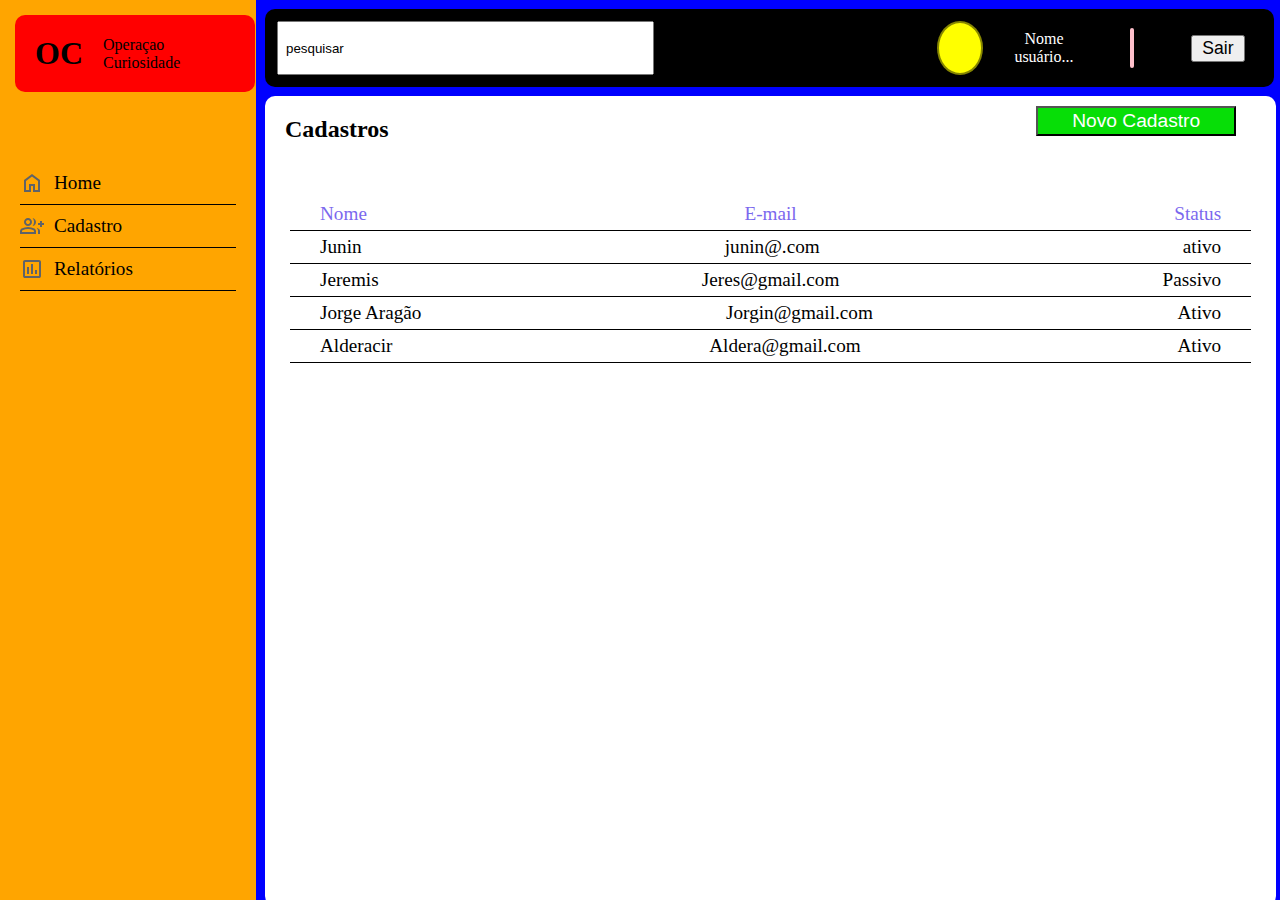
==== .vscode/cadastropage/cadastro.html @ 3f4c29ee "alterações" ====
<!DOCTYPE html>
<html lang="pt-br">
<head>
    <meta charset="UTF-8">
    <meta name="viewport" content="width=device-width, initial-scale=1.0">
    <title>Operação Curiosidade</title>
    <link rel="stylesheet" href="style.c.css">
    <link href="https://fonts.googleapis.com/icon?family=Material+Icons"
      rel="stylesheet">

</head>
<body>
    <nav>
        <div class="logo">
                <h1>OC</h1>
            <p>Operaçao Curiosidade</p>

        </div>

        <div class="menu">
            <ul>
                
                 <li><svg xmlns="http://www.w3.org/2000/svg" height="24px" viewBox="0 -960 960 960" width="24px" fill="#5f6368"><path d="M240-200h120v-240h240v240h120v-360L480-740 240-560v360Zm-80 80v-480l320-240 320 240v480H520v-240h-80v240H160Zm320-350Z"/></svg><a href="#">Home</a></li>

                <li><svg xmlns="http://www.w3.org/2000/svg" height="24px" viewBox="0 -960 960 960" width="24px" fill="#5f6368"><path d="M500-482q29-32 44.5-73t15.5-85q0-44-15.5-85T500-798q60 8 100 53t40 105q0 60-40 105t-100 53Zm220 322v-120q0-36-16-68.5T662-406q51 18 94.5 46.5T800-280v120h-80Zm80-280v-80h-80v-80h80v-80h80v80h80v80h-80v80h-80Zm-480-40q-66 0-113-47t-47-113q0-66 47-113t113-47q66 0 113 47t47 113q0 66-47 113t-113 47ZM0-160v-112q0-34 17.5-62.5T64-378q62-31 126-46.5T320-440q66 0 130 15.5T576-378q29 15 46.5 43.5T640-272v112H0Zm320-400q33 0 56.5-23.5T400-640q0-33-23.5-56.5T320-720q-33 0-56.5 23.5T240-640q0 33 23.5 56.5T320-560ZM80-240h480v-32q0-11-5.5-20T540-306q-54-27-109-40.5T320-360q-56 0-111 13.5T100-306q-9 5-14.5 14T80-272v32Zm240-400Zm0 400Z"/></svg><a href="#">Cadastro</a></li>

                <li><svg xmlns="http://www.w3.org/2000/svg" height="24px" viewBox="0 -960 960 960" width="24px" fill="#5f6368"><path d="M280-280h80v-280h-80v280Zm160 0h80v-400h-80v400Zm160 0h80v-160h-80v160ZM200-120q-33 0-56.5-23.5T120-200v-560q0-33 23.5-56.5T200-840h560q33 0 56.5 23.5T840-760v560q0 33-23.5 56.5T760-120H200Zm0-80h560v-560H200v560Zm0-560v560-560Z"/></svg><a href="#">Relatórios</a></li>


            </ul>
        </div>


    </nav>

    <main>
         <section class="cabecalho">
             
            <input type="search" value="pesquisar">
            <div id="usuario_logo">
            </div>
            <div id="nomeusu">
                <p>Nome usuário...</p>
            </div>
            <div id="barra"></div>
            <div id="sair"><input type="reset" value="Sair"></div>
        </section>   

        <section class="info_cadastros">
            
            <div id="rel_cada">
                <h2>Cadastros  <input type="submit" value="Novo Cadastro" class="novo_cadastro"></h2>
              <ul>
                <li id="titulo"><p>Nome</p> <p>E-mail </p> <p>Status</p> </li>
                <li><p>Junin</p> <p>junin@.com </p> <p>ativo</p> </li>
                <li><p>Jeremis</p> <p>Jeres@gmail.com </p> <p>Passivo</p> </li>
                <li><p>Jorge Aragão</p><p>Jorgin@gmail.com</p><p>Ativo</p> </li>
                <li><p>Alderacir</p> <p>Aldera@gmail.com </p> <p>Ativo</p> </li>

              </ul>
                

    

            
              
            </div>

        </section>
        
         
        
    </main>


    
</body>
---- .vscode/cadastropage/style.c.css ----
@charset "UTF-8";

*{
    padding: 0px;
    margin: 0px;
}
body{
    width: 100vw;
    height: 100vh;
    display: flex;
    flex-direction: row;
    align-items: center;
    justify-content: center;
}
    

nav{
    height: 100%;
    width: 20%;
    background-color: orange;
}
 div.logo{
    margin: 15px;
    padding: 20px;
    width: 200px;
    background-color: red;
    display: flex;
    flex-direction:row ;
    align-items: center;
    border-radius: 10px;
    
 }
 div.logo > p{
    padding-left: 10px;
    margin-left: 10px;
   
 }
 div.menu {
    margin-top: 50px;
    padding: 20px;
    display: flex;
    flex-direction: column;
    justify-content: space-around;
   
 }
 div.menu > ul {
    display: flex;
    justify-content: start;
    flex-direction: column;
    align-items: start;
     list-style: none;
     
 }
 div.menu > ul > li{
    display: flex;
    justify-content: start;
    align-items: center;
    border-bottom: 1px solid black;
    width: 100%;
    margin-right: 80px;
 }
 div.menu > ul > svg{
    background-color: black;
    margin-right: 10px;
    font-size: 2em;
    width: 40px;
    padding: 5px;
    margin-right: 10px;
 }
 div.menu > ul > li > a{
    display: block;
    padding: 10px;
    text-decoration: none;
    font-size: 1.2em;
    color: black;
 }
 
main{
    height: 100%;
    width: 80%;
    background-color: blue;
}
section.cabecalho{
    background-color: black;
    text-align: center;
    padding: 12px;
    margin: 9px;
    display: flex;
    justify-content: space-between;
    border-radius: 10px;
    margin-right: 6px;

}
section.cabecalho > input{
    padding: 7px;
    width:45%;
   margin: 0px;
   
}
div#usuario_logo{
    height: 50px;
    width: 50px;
    background-color: yellow;
    border: 2px solid rgba(0, 0, 0, 0.474);
    border-radius: 50%;
    display: inline-block;
    margin-left: 283px;
}
div#nomeusu{
  color: white;
  display: flex;
  justify-content: center;
  align-items: center;
  width: 11%;
  margin-left: 15px;
}
section.cabecalho > div#nomeusu > p{
    
}
section.cabecalho > div#sair{
    width: 13%;
  
    
}
section.cabecalho > div#sair > input{
    width: 50%;
    height: 50%;
    font-size: 1.1em;
    margin-top: 14px;
    margin-left: 20px;
}
section.cabecalho > div#barra{
    background-color: pink;
    width: 5px;
    height: 40px;
    border-radius: 7px;
    margin-top: 7px;
    margin-inline: 40px;
    margin-right: 20px;
}


section.info_cadastros{
    width: 79vw;
    height: 90vh;
    background-color: white;
    margin: 9px;
    border-radius: 10px;
    position: relative;

}
.novo_cadastro{
    position: absolute;
    top: 10px;
    right: 40px;

}
section.info_cadastros > div#rel_cada > h2 > input {
    margin-left: 90%;
    margin-bottom: 30px;
    background-color: rgb(7, 222, 7);
    color: white;
    width: 200px;
    height: 30px;
    font-size: 0.8em;
}

section.info_cadastros > div#rel_cada > ul {
    padding: 25px;
    list-style: none;
    font-size: 1.2em;

}
section.info_cadastros > div#rel_cada > ul > li{
     display: flex;
     align-items: center;
     justify-content: space-between;
     padding: 5px 30px;
     border-bottom: 1px  solid black;

    }
 section.info_cadastros > div#rel_cada > h2{
 
 padding: 20px;
 text-align: left;
 margin-bottom: 10px;
}

section.info_cadastros > div#rel_cada > ul{
    margin-top: 10px;
    text-align: center;

}
section.info_cadastros > div#rel_cada > ul > li#titulo{
    color: mediumslateblue;

}
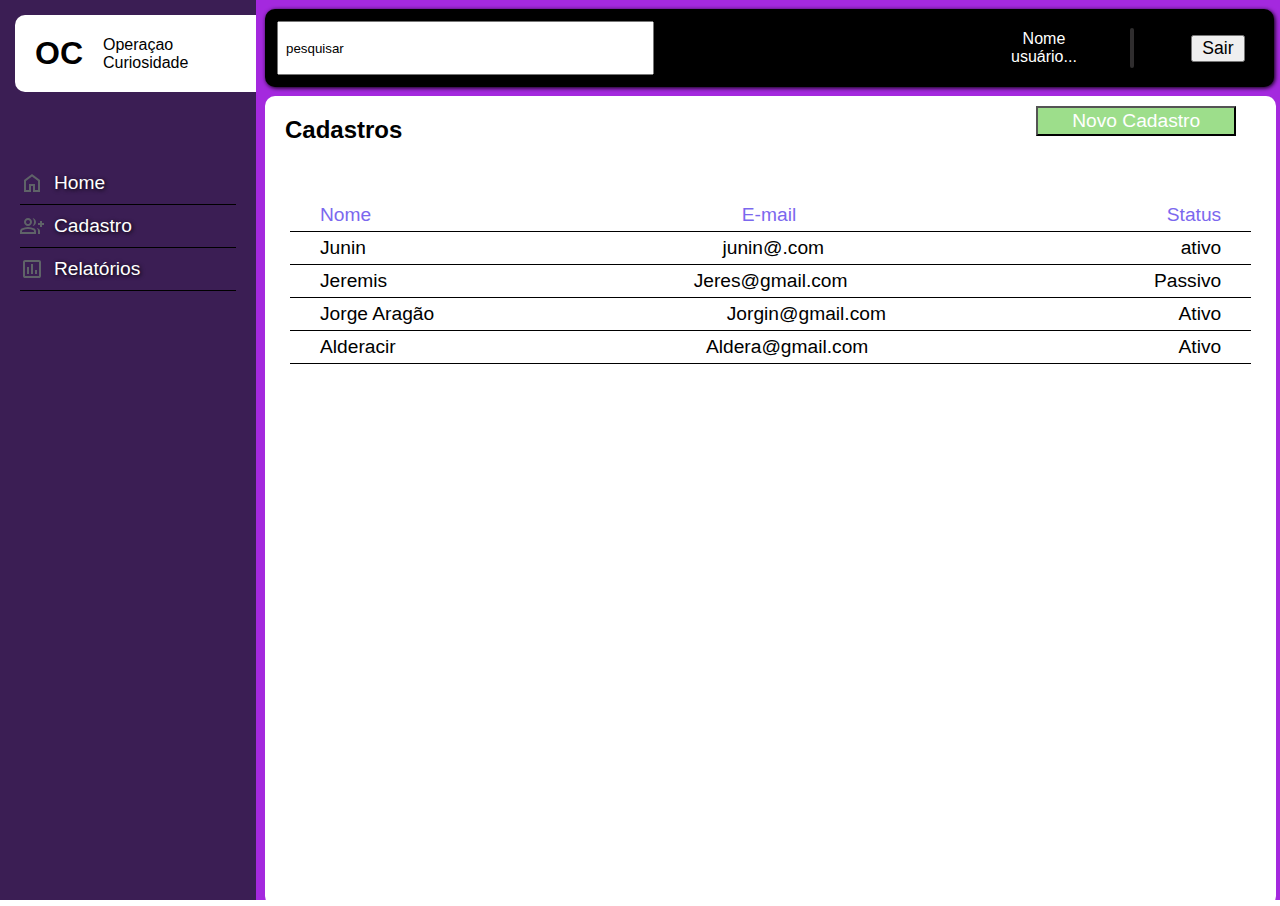
==== commit 155dcdfd: "Iniciando a parte de JavaScript" ====
--- a/.vscode/cadastropage/cadastro.html
+++ b/.vscode/cadastropage/cadastro.html
@@ -52,7 +52,7 @@
                 <h2>Cadastros  <input type="submit" value="Novo Cadastro" class="novo_cadastro"></h2>
               <ul>
                 <li id="titulo"><p>Nome</p> <p>E-mail </p> <p>Status</p> </li>
-                <li><p>Junin</p> <p>junin@.com </p> <p>ativo</p> </li>
+                <li id="l1"><p>Junin</p> <p>junin@.com </p> <p>ativo</p> </li>
                 <li><p>Jeremis</p> <p>Jeres@gmail.com </p> <p>Passivo</p> </li>
                 <li><p>Jorge Aragão</p><p>Jorgin@gmail.com</p><p>Ativo</p> </li>
                 <li><p>Alderacir</p> <p>Aldera@gmail.com </p> <p>Ativo</p> </li>
@@ -71,6 +71,7 @@
          
         
     </main>
+    <script src="../javascript/script.js"></script>
 
 
     
--- a/.vscode/cadastropage/style.c.css
+++ b/.vscode/cadastropage/style.c.css
@@ -1,5 +1,16 @@
 @charset "UTF-8";
 
+:root{
+    --roclaro: #A300F0;
+    --roescuro:#3B1E54;
+    --rocinza:#D4BEE4;
+    --ronormal:#a429de;
+    --verdeclaro: #9DDE8B;
+
+    --font-padrao: "Open Sans", sans-serif;
+    --font-destaque: "Lexend", sans-serif;
+
+}
 *{
     padding: 0px;
     margin: 0px;
@@ -17,17 +28,19 @@
 nav{
     height: 100%;
     width: 20%;
-    background-color: orange;
+    background-color: var(--roescuro);
+    font-family: var(--font-padrao);
 }
  div.logo{
     margin: 15px;
     padding: 20px;
-    width: 200px;
-    background-color: red;
+    width: 218px;
+    background-color: white;
     display: flex;
     flex-direction:row ;
     align-items: center;
     border-radius: 10px;
+    font-family: var(--font-destaque);
     
  }
  div.logo > p{
@@ -41,6 +54,7 @@
     display: flex;
     flex-direction: column;
     justify-content: space-around;
+  
    
  }
  div.menu > ul {
@@ -50,6 +64,7 @@
     align-items: start;
      list-style: none;
      
+     
  }
  div.menu > ul > li{
     display: flex;
@@ -58,9 +73,11 @@
     border-bottom: 1px solid black;
     width: 100%;
     margin-right: 80px;
+  
+   
  }
  div.menu > ul > svg{
-    background-color: black;
+    background-color:rgb(247, 0, 0);
     margin-right: 10px;
     font-size: 2em;
     width: 40px;
@@ -72,13 +89,15 @@
     padding: 10px;
     text-decoration: none;
     font-size: 1.2em;
-    color: black;
+    color: white;
+    text-shadow: 1px 1px 4px black;
  }
  
 main{
     height: 100%;
     width: 80%;
-    background-color: blue;
+    background-color: var(--ronormal);
+    font-family: var(--font-padrao);
 }
 section.cabecalho{
     background-color: black;
@@ -89,7 +108,7 @@
     justify-content: space-between;
     border-radius: 10px;
     margin-right: 6px;
-
+    box-shadow: 1px 1px 4px black;
 }
 section.cabecalho > input{
     padding: 7px;
@@ -100,7 +119,7 @@
 div#usuario_logo{
     height: 50px;
     width: 50px;
-    background-color: yellow;
+    background-color: rgb(0, 0, 0);
     border: 2px solid rgba(0, 0, 0, 0.474);
     border-radius: 50%;
     display: inline-block;
@@ -130,7 +149,7 @@
     margin-left: 20px;
 }
 section.cabecalho > div#barra{
-    background-color: pink;
+    background-color: rgb(47, 45, 46);
     width: 5px;
     height: 40px;
     border-radius: 7px;
@@ -147,18 +166,19 @@
     margin: 9px;
     border-radius: 10px;
     position: relative;
+    font-family: var(--font-padrao);
 
 }
 .novo_cadastro{
     position: absolute;
     top: 10px;
     right: 40px;
+    background-color: #9DDE8B;
 
 }
 section.info_cadastros > div#rel_cada > h2 > input {
     margin-left: 90%;
     margin-bottom: 30px;
-    background-color: rgb(7, 222, 7);
     color: white;
     width: 200px;
     height: 30px;
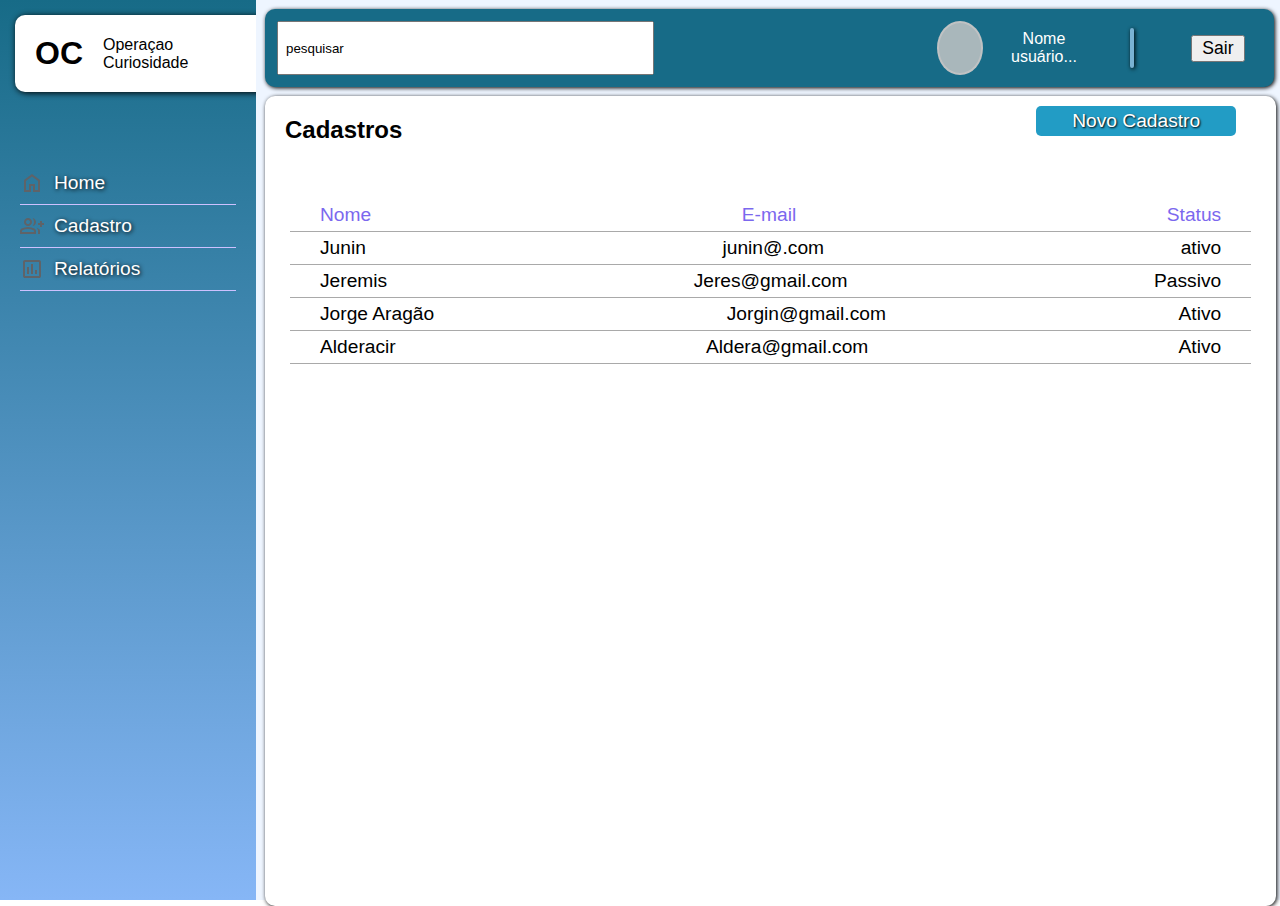
==== commit 0510b928: "mexendo na lista" ====
--- a/.vscode/cadastropage/cadastro.html
+++ b/.vscode/cadastropage/cadastro.html
@@ -20,11 +20,11 @@
         <div class="menu">
             <ul>
                 
-                 <li><svg xmlns="http://www.w3.org/2000/svg" height="24px" viewBox="0 -960 960 960" width="24px" fill="#5f6368"><path d="M240-200h120v-240h240v240h120v-360L480-740 240-560v360Zm-80 80v-480l320-240 320 240v480H520v-240h-80v240H160Zm320-350Z"/></svg><a href="#">Home</a></li>
+                 <li><svg xmlns="http://www.w3.org/2000/svg" height="24px" viewBox="0 -960 960 960" width="24px" fill="#5f6368"><path d="M240-200h120v-240h240v240h120v-360L480-740 240-560v360Zm-80 80v-480l320-240 320 240v480H520v-240h-80v240H160Zm320-350Z"/></svg><a href="../homepage/home.2.html">Home</a></li>
 
-                <li><svg xmlns="http://www.w3.org/2000/svg" height="24px" viewBox="0 -960 960 960" width="24px" fill="#5f6368"><path d="M500-482q29-32 44.5-73t15.5-85q0-44-15.5-85T500-798q60 8 100 53t40 105q0 60-40 105t-100 53Zm220 322v-120q0-36-16-68.5T662-406q51 18 94.5 46.5T800-280v120h-80Zm80-280v-80h-80v-80h80v-80h80v80h80v80h-80v80h-80Zm-480-40q-66 0-113-47t-47-113q0-66 47-113t113-47q66 0 113 47t47 113q0 66-47 113t-113 47ZM0-160v-112q0-34 17.5-62.5T64-378q62-31 126-46.5T320-440q66 0 130 15.5T576-378q29 15 46.5 43.5T640-272v112H0Zm320-400q33 0 56.5-23.5T400-640q0-33-23.5-56.5T320-720q-33 0-56.5 23.5T240-640q0 33 23.5 56.5T320-560ZM80-240h480v-32q0-11-5.5-20T540-306q-54-27-109-40.5T320-360q-56 0-111 13.5T100-306q-9 5-14.5 14T80-272v32Zm240-400Zm0 400Z"/></svg><a href="#">Cadastro</a></li>
+                <li><svg xmlns="http://www.w3.org/2000/svg" height="24px" viewBox="0 -960 960 960" width="24px" fill="#5f6368"><path d="M500-482q29-32 44.5-73t15.5-85q0-44-15.5-85T500-798q60 8 100 53t40 105q0 60-40 105t-100 53Zm220 322v-120q0-36-16-68.5T662-406q51 18 94.5 46.5T800-280v120h-80Zm80-280v-80h-80v-80h80v-80h80v80h80v80h-80v80h-80Zm-480-40q-66 0-113-47t-47-113q0-66 47-113t113-47q66 0 113 47t47 113q0 66-47 113t-113 47ZM0-160v-112q0-34 17.5-62.5T64-378q62-31 126-46.5T320-440q66 0 130 15.5T576-378q29 15 46.5 43.5T640-272v112H0Zm320-400q33 0 56.5-23.5T400-640q0-33-23.5-56.5T320-720q-33 0-56.5 23.5T240-640q0 33 23.5 56.5T320-560ZM80-240h480v-32q0-11-5.5-20T540-306q-54-27-109-40.5T320-360q-56 0-111 13.5T100-306q-9 5-14.5 14T80-272v32Zm240-400Zm0 400Z"/></svg><a href="../cadastropage/cadastro.html">Cadastro</a></li>
 
-                <li><svg xmlns="http://www.w3.org/2000/svg" height="24px" viewBox="0 -960 960 960" width="24px" fill="#5f6368"><path d="M280-280h80v-280h-80v280Zm160 0h80v-400h-80v400Zm160 0h80v-160h-80v160ZM200-120q-33 0-56.5-23.5T120-200v-560q0-33 23.5-56.5T200-840h560q33 0 56.5 23.5T840-760v560q0 33-23.5 56.5T760-120H200Zm0-80h560v-560H200v560Zm0-560v560-560Z"/></svg><a href="#">Relatórios</a></li>
+                <li><svg xmlns="http://www.w3.org/2000/svg" height="24px" viewBox="0 -960 960 960" width="24px" fill="#5f6368"><path d="M280-280h80v-280h-80v280Zm160 0h80v-400h-80v400Zm160 0h80v-160h-80v160ZM200-120q-33 0-56.5-23.5T120-200v-560q0-33 23.5-56.5T200-840h560q33 0 56.5 23.5T840-760v560q0 33-23.5 56.5T760-120H200Zm0-80h560v-560H200v560Zm0-560v560-560Z"/></svg><a href="../relatóriopage/relatorio.html">Relatórios</a></li>
 
 
             </ul>
@@ -49,7 +49,7 @@
         <section class="info_cadastros">
             
             <div id="rel_cada">
-                <h2>Cadastros  <input type="submit" value="Novo Cadastro" class="novo_cadastro"></h2>
+                <h2>Cadastros  <input type="button" value="Novo Cadastro" class="novo_cadastro" id="btnovo_colaborador" onclick="ir()"></h2>
               <ul>
                 <li id="titulo"><p>Nome</p> <p>E-mail </p> <p>Status</p> </li>
                 <li id="l1"><p>Junin</p> <p>junin@.com </p> <p>ativo</p> </li>
--- a/.vscode/cadastropage/style.c.css
+++ b/.vscode/cadastropage/style.c.css
@@ -1,11 +1,19 @@
 @charset "UTF-8";
 
 :root{
-    --roclaro: #A300F0;
-    --roescuro:#3B1E54;
-    --rocinza:#D4BEE4;
-    --ronormal:#a429de;
+    --azulclaro: #DFF2EB;
+    --azulescuro:#4A628A;
+    --azulclaro2:#B9E5E8;
+    --azulnormal:#7AB2D3;
     --verdeclaro: #9DDE8B;
+    --roxoclaro:#A594F9;
+    --roxocinza:#CDC1FF;
+
+    /* cor adicional */
+    --azulclaro3:#EEF5FF;
+    --azulnormal2: #B4D4FF;
+    --azulsolido:#86B6F6;
+    --azulescuro2:#176B87;
 
     --font-padrao: "Open Sans", sans-serif;
     --font-destaque: "Lexend", sans-serif;
@@ -28,8 +36,8 @@
 nav{
     height: 100%;
     width: 20%;
-    background-color: var(--roescuro);
-    font-family: var(--font-padrao);
+    background-image: linear-gradient(to top,#86B6F6, #176B87 );
+    font-family:var(--font-padrao) ;
 }
  div.logo{
     margin: 15px;
@@ -40,7 +48,8 @@
     flex-direction:row ;
     align-items: center;
     border-radius: 10px;
-    font-family: var(--font-destaque);
+    box-shadow: 1px 1px 6px black;
+    font-family: var(--font-destaque)
     
  }
  div.logo > p{
@@ -70,14 +79,13 @@
     display: flex;
     justify-content: start;
     align-items: center;
-    border-bottom: 1px solid black;
+    border-bottom: 1px solid #CDC1FF;
     width: 100%;
     margin-right: 80px;
   
    
  }
  div.menu > ul > svg{
-    background-color:rgb(247, 0, 0);
     margin-right: 10px;
     font-size: 2em;
     width: 40px;
@@ -96,11 +104,11 @@
 main{
     height: 100%;
     width: 80%;
-    background-color: var(--ronormal);
+    background-color:var(--azulclaro3);
     font-family: var(--font-padrao);
 }
 section.cabecalho{
-    background-color: black;
+    background-color:var(--azulescuro2) ;
     text-align: center;
     padding: 12px;
     margin: 9px;
@@ -119,23 +127,22 @@
 div#usuario_logo{
     height: 50px;
     width: 50px;
-    background-color: rgb(0, 0, 0);
-    border: 2px solid rgba(0, 0, 0, 0.474);
+    background-color: rgba(197, 197, 197, 0.842);
+    border: 2px solid rgba(197, 197, 197, 0.842);
     border-radius: 50%;
     display: inline-block;
     margin-left: 283px;
 }
 div#nomeusu{
-  color: white;
-  display: flex;
-  justify-content: center;
-  align-items: center;
-  width: 11%;
-  margin-left: 15px;
-}
-section.cabecalho > div#nomeusu > p{
-    
-}
+    color: white;
+    display: flex;
+    justify-content: center;
+    align-items: center;
+    width: 11%;
+    margin-left: 15px;
+    font-family: var(--font-padrao);
+}
+
 section.cabecalho > div#sair{
     width: 13%;
   
@@ -147,15 +154,17 @@
     font-size: 1.1em;
     margin-top: 14px;
     margin-left: 20px;
+    cursor: pointer;
 }
 section.cabecalho > div#barra{
-    background-color: rgb(47, 45, 46);
+    background-color:var(--azulnormal);
     width: 5px;
     height: 40px;
     border-radius: 7px;
     margin-top: 7px;
     margin-inline: 40px;
     margin-right: 20px;
+    box-shadow: 1px 1px 4px black;
 }
 
 
@@ -167,13 +176,19 @@
     border-radius: 10px;
     position: relative;
     font-family: var(--font-padrao);
+    box-shadow: 1px 1px 4px black;
 
 }
 .novo_cadastro{
     position: absolute;
     top: 10px;
     right: 40px;
-    background-color: #9DDE8B;
+    background-color: #229cc5;
+    border: none;
+    text-shadow: 1px 1px 2px black;
+    border-radius: 5px;
+    cursor: pointer;
+    
 
 }
 section.info_cadastros > div#rel_cada > h2 > input {
@@ -196,7 +211,7 @@
      align-items: center;
      justify-content: space-between;
      padding: 5px 30px;
-     border-bottom: 1px  solid black;
+     border-bottom: 1px  solid rgba(0, 0, 0, 0.336);
 
     }
  section.info_cadastros > div#rel_cada > h2{
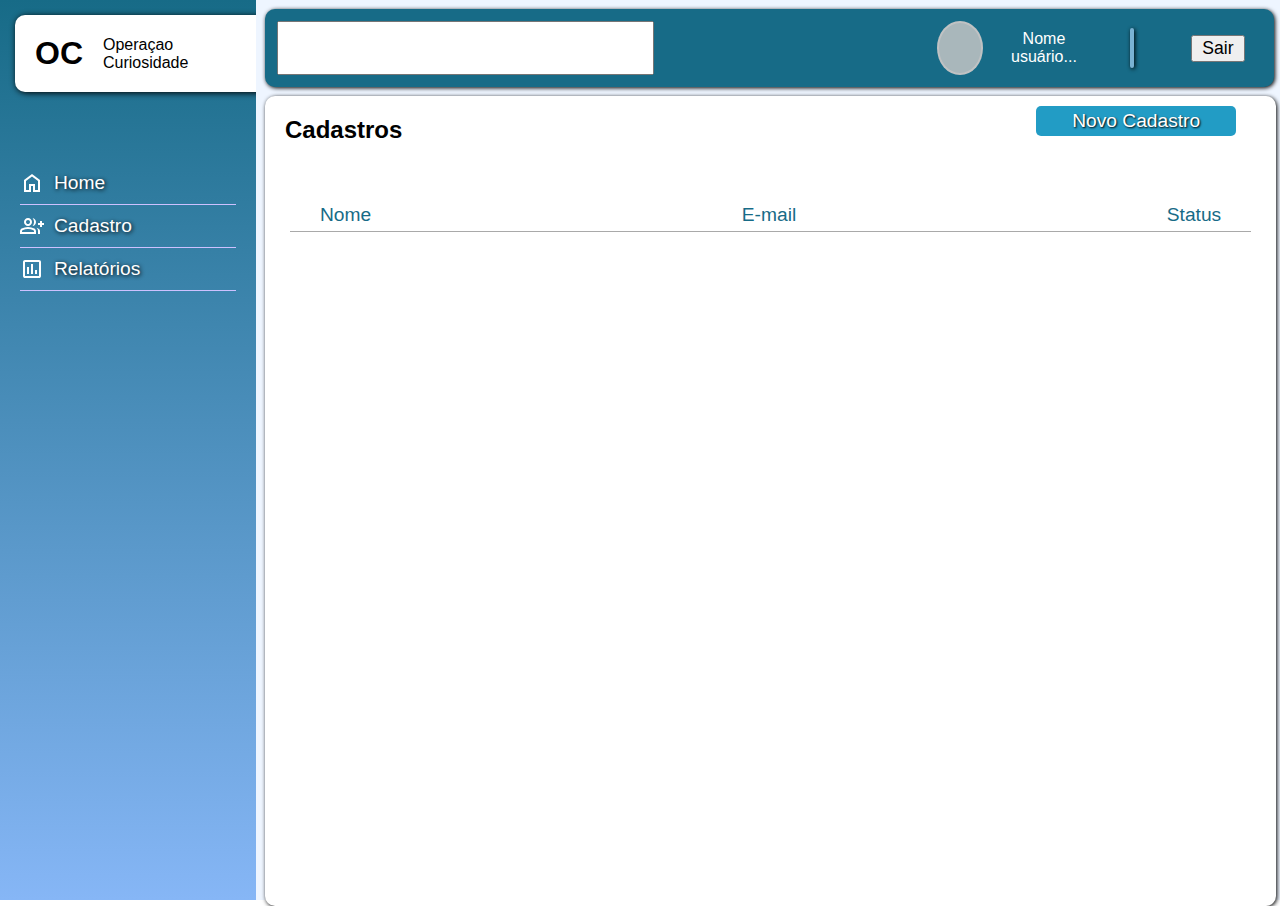
==== commit 9dfaa9a4: "ajustando...." ====
--- a/.vscode/cadastropage/cadastro.html
+++ b/.vscode/cadastropage/cadastro.html
@@ -9,7 +9,7 @@
       rel="stylesheet">
 
 </head>
-<body>
+<body onload="carregarLista()">
     <nav>
         <div class="logo">
                 <h1>OC</h1>
@@ -20,11 +20,11 @@
         <div class="menu">
             <ul>
                 
-                 <li><svg xmlns="http://www.w3.org/2000/svg" height="24px" viewBox="0 -960 960 960" width="24px" fill="#5f6368"><path d="M240-200h120v-240h240v240h120v-360L480-740 240-560v360Zm-80 80v-480l320-240 320 240v480H520v-240h-80v240H160Zm320-350Z"/></svg><a href="../homepage/home.2.html">Home</a></li>
+                 <li><svg xmlns="http://www.w3.org/2000/svg" height="24px" viewBox="0 -960 960 960" width="24px" fill="#FFFFFF"><path d="M240-200h120v-240h240v240h120v-360L480-740 240-560v360Zm-80 80v-480l320-240 320 240v480H520v-240h-80v240H160Zm320-350Z"/></svg><a href="../homepage/home.2.html">Home</a></li>
 
-                <li><svg xmlns="http://www.w3.org/2000/svg" height="24px" viewBox="0 -960 960 960" width="24px" fill="#5f6368"><path d="M500-482q29-32 44.5-73t15.5-85q0-44-15.5-85T500-798q60 8 100 53t40 105q0 60-40 105t-100 53Zm220 322v-120q0-36-16-68.5T662-406q51 18 94.5 46.5T800-280v120h-80Zm80-280v-80h-80v-80h80v-80h80v80h80v80h-80v80h-80Zm-480-40q-66 0-113-47t-47-113q0-66 47-113t113-47q66 0 113 47t47 113q0 66-47 113t-113 47ZM0-160v-112q0-34 17.5-62.5T64-378q62-31 126-46.5T320-440q66 0 130 15.5T576-378q29 15 46.5 43.5T640-272v112H0Zm320-400q33 0 56.5-23.5T400-640q0-33-23.5-56.5T320-720q-33 0-56.5 23.5T240-640q0 33 23.5 56.5T320-560ZM80-240h480v-32q0-11-5.5-20T540-306q-54-27-109-40.5T320-360q-56 0-111 13.5T100-306q-9 5-14.5 14T80-272v32Zm240-400Zm0 400Z"/></svg><a href="../cadastropage/cadastro.html">Cadastro</a></li>
+                <li><svg xmlns="http://www.w3.org/2000/svg" height="24px" viewBox="0 -960 960 960" width="24px" fill="#FFFFFF"><path d="M500-482q29-32 44.5-73t15.5-85q0-44-15.5-85T500-798q60 8 100 53t40 105q0 60-40 105t-100 53Zm220 322v-120q0-36-16-68.5T662-406q51 18 94.5 46.5T800-280v120h-80Zm80-280v-80h-80v-80h80v-80h80v80h80v80h-80v80h-80Zm-480-40q-66 0-113-47t-47-113q0-66 47-113t113-47q66 0 113 47t47 113q0 66-47 113t-113 47ZM0-160v-112q0-34 17.5-62.5T64-378q62-31 126-46.5T320-440q66 0 130 15.5T576-378q29 15 46.5 43.5T640-272v112H0Zm320-400q33 0 56.5-23.5T400-640q0-33-23.5-56.5T320-720q-33 0-56.5 23.5T240-640q0 33 23.5 56.5T320-560ZM80-240h480v-32q0-11-5.5-20T540-306q-54-27-109-40.5T320-360q-56 0-111 13.5T100-306q-9 5-14.5 14T80-272v32Zm240-400Zm0 400Z"/></svg><a href="../cadastropage/cadastro.html">Cadastro</a></li>
 
-                <li><svg xmlns="http://www.w3.org/2000/svg" height="24px" viewBox="0 -960 960 960" width="24px" fill="#5f6368"><path d="M280-280h80v-280h-80v280Zm160 0h80v-400h-80v400Zm160 0h80v-160h-80v160ZM200-120q-33 0-56.5-23.5T120-200v-560q0-33 23.5-56.5T200-840h560q33 0 56.5 23.5T840-760v560q0 33-23.5 56.5T760-120H200Zm0-80h560v-560H200v560Zm0-560v560-560Z"/></svg><a href="../relatóriopage/relatorio.html">Relatórios</a></li>
+                <li><svg xmlns="http://www.w3.org/2000/svg" height="24px" viewBox="0 -960 960 960" width="24px" fill="#FFFFFF"><path d="M280-280h80v-280h-80v280Zm160 0h80v-400h-80v400Zm160 0h80v-160h-80v160ZM200-120q-33 0-56.5-23.5T120-200v-560q0-33 23.5-56.5T200-840h560q33 0 56.5 23.5T840-760v560q0 33-23.5 56.5T760-120H200Zm0-80h560v-560H200v560Zm0-560v560-560Z"/></svg><a href="../relatóriopage/relatorio.html">Relatórios</a></li>
 
 
             </ul>
@@ -36,7 +36,7 @@
     <main>
          <section class="cabecalho">
              
-            <input type="search" value="pesquisar">
+            <input type="search" class="pesquisar" onkeyup="pesquisarInput()">
             <div id="usuario_logo">
             </div>
             <div id="nomeusu">
@@ -50,13 +50,10 @@
             
             <div id="rel_cada">
                 <h2>Cadastros  <input type="button" value="Novo Cadastro" class="novo_cadastro" id="btnovo_colaborador" onclick="ir()"></h2>
-              <ul>
+              <ul class="lista-colaborador">
                 <li id="titulo"><p>Nome</p> <p>E-mail </p> <p>Status</p> </li>
-                <li id="l1"><p>Junin</p> <p>junin@.com </p> <p>ativo</p> </li>
-                <li><p>Jeremis</p> <p>Jeres@gmail.com </p> <p>Passivo</p> </li>
-                <li><p>Jorge Aragão</p><p>Jorgin@gmail.com</p><p>Ativo</p> </li>
-                <li><p>Alderacir</p> <p>Aldera@gmail.com </p> <p>Ativo</p> </li>
-
+             
+               
               </ul>
                 
 
--- a/.vscode/cadastropage/style.c.css
+++ b/.vscode/cadastropage/style.c.css
@@ -227,6 +227,15 @@
 
 }
 section.info_cadastros > div#rel_cada > ul > li#titulo{
-    color: mediumslateblue;
-
-}
+    color: var(--azulescuro2);
+
+}
+section.info_cadastros > div#rel_cada > ul > li#titulo:hover{
+    background-color: #FFFFFF;
+
+}
+section.info_cadastros > div#rel_cada > ul > li:hover{
+    background-color: var(--azulnormal2);
+
+}
+
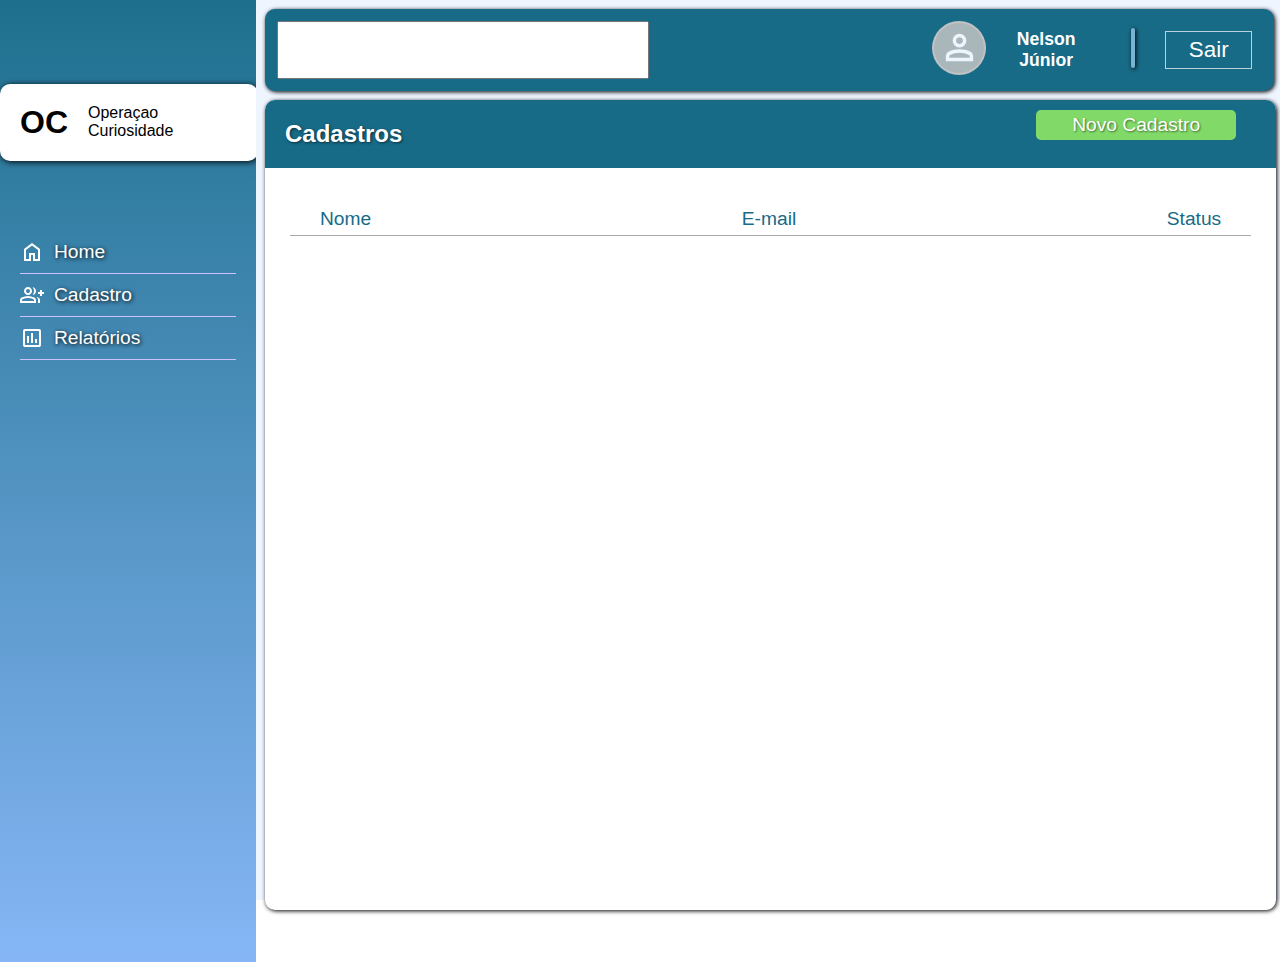
==== commit 1bf0f871: "terminando" ====
--- a/.vscode/cadastropage/cadastro.html
+++ b/.vscode/cadastropage/cadastro.html
@@ -20,16 +20,14 @@
         <div class="menu">
             <ul>
                 
-                 <li><svg xmlns="http://www.w3.org/2000/svg" height="24px" viewBox="0 -960 960 960" width="24px" fill="#FFFFFF"><path d="M240-200h120v-240h240v240h120v-360L480-740 240-560v360Zm-80 80v-480l320-240 320 240v480H520v-240h-80v240H160Zm320-350Z"/></svg><a href="../homepage/home.2.html">Home</a></li>
+                 <li id="home_icone"><svg xmlns="http://www.w3.org/2000/svg" height="24px" viewBox="0 -960 960 960" width="24px" fill="#FFFFFF"><path d="M240-200h120v-240h240v240h120v-360L480-740 240-560v360Zm-80 80v-480l320-240 320 240v480H520v-240h-80v240H160Zm320-350Z"/></svg><a href="../homepage/home.html">Home</a></li>
 
-                <li><svg xmlns="http://www.w3.org/2000/svg" height="24px" viewBox="0 -960 960 960" width="24px" fill="#FFFFFF"><path d="M500-482q29-32 44.5-73t15.5-85q0-44-15.5-85T500-798q60 8 100 53t40 105q0 60-40 105t-100 53Zm220 322v-120q0-36-16-68.5T662-406q51 18 94.5 46.5T800-280v120h-80Zm80-280v-80h-80v-80h80v-80h80v80h80v80h-80v80h-80Zm-480-40q-66 0-113-47t-47-113q0-66 47-113t113-47q66 0 113 47t47 113q0 66-47 113t-113 47ZM0-160v-112q0-34 17.5-62.5T64-378q62-31 126-46.5T320-440q66 0 130 15.5T576-378q29 15 46.5 43.5T640-272v112H0Zm320-400q33 0 56.5-23.5T400-640q0-33-23.5-56.5T320-720q-33 0-56.5 23.5T240-640q0 33 23.5 56.5T320-560ZM80-240h480v-32q0-11-5.5-20T540-306q-54-27-109-40.5T320-360q-56 0-111 13.5T100-306q-9 5-14.5 14T80-272v32Zm240-400Zm0 400Z"/></svg><a href="../cadastropage/cadastro.html">Cadastro</a></li>
+                <li id="cadastros_icone"><svg xmlns="http://www.w3.org/2000/svg" height="24px" viewBox="0 -960 960 960" width="24px" fill="#FFFFFF"><path d="M500-482q29-32 44.5-73t15.5-85q0-44-15.5-85T500-798q60 8 100 53t40 105q0 60-40 105t-100 53Zm220 322v-120q0-36-16-68.5T662-406q51 18 94.5 46.5T800-280v120h-80Zm80-280v-80h-80v-80h80v-80h80v80h80v80h-80v80h-80Zm-480-40q-66 0-113-47t-47-113q0-66 47-113t113-47q66 0 113 47t47 113q0 66-47 113t-113 47ZM0-160v-112q0-34 17.5-62.5T64-378q62-31 126-46.5T320-440q66 0 130 15.5T576-378q29 15 46.5 43.5T640-272v112H0Zm320-400q33 0 56.5-23.5T400-640q0-33-23.5-56.5T320-720q-33 0-56.5 23.5T240-640q0 33 23.5 56.5T320-560ZM80-240h480v-32q0-11-5.5-20T540-306q-54-27-109-40.5T320-360q-56 0-111 13.5T100-306q-9 5-14.5 14T80-272v32Zm240-400Zm0 400Z"/></svg><a href="../cadastropage/cadastro.html">Cadastro</a></li>
 
-                <li><svg xmlns="http://www.w3.org/2000/svg" height="24px" viewBox="0 -960 960 960" width="24px" fill="#FFFFFF"><path d="M280-280h80v-280h-80v280Zm160 0h80v-400h-80v400Zm160 0h80v-160h-80v160ZM200-120q-33 0-56.5-23.5T120-200v-560q0-33 23.5-56.5T200-840h560q33 0 56.5 23.5T840-760v560q0 33-23.5 56.5T760-120H200Zm0-80h560v-560H200v560Zm0-560v560-560Z"/></svg><a href="../relatóriopage/relatorio.html">Relatórios</a></li>
+                <li id="relatorios_icone"><svg xmlns="http://www.w3.org/2000/svg" height="24px" viewBox="0 -960 960 960" width="24px" fill="#FFFFFF"><path d="M280-280h80v-280h-80v280Zm160 0h80v-400h-80v400Zm160 0h80v-160h-80v160ZM200-120q-33 0-56.5-23.5T120-200v-560q0-33 23.5-56.5T200-840h560q33 0 56.5 23.5T840-760v560q0 33-23.5 56.5T760-120H200Zm0-80h560v-560H200v560Zm0-560v560-560Z"/></svg><a href="../relatóriopage/relatorio.html">Relatórios</a></li>
+            </ul>
 
-
-            </ul>
         </div>
-
 
     </nav>
 
@@ -38,12 +36,13 @@
              
             <input type="search" class="pesquisar" onkeyup="pesquisarInput()">
             <div id="usuario_logo">
+                <svg xmlns="http://www.w3.org/2000/svg" height="24px" viewBox="0 -960 960 960" width="24px" fill="#EEF5FF"><path d="M480-480q-66 0-113-47t-47-113q0-66 47-113t113-47q66 0 113 47t47 113q0 66-47 113t-113 47ZM160-160v-112q0-34 17.5-62.5T224-378q62-31 126-46.5T480-440q66 0 130 15.5T736-378q29 15 46.5 43.5T800-272v112H160Zm80-80h480v-32q0-11-5.5-20T700-306q-54-27-109-40.5T480-360q-56 0-111 13.5T260-306q-9 5-14.5 14t-5.5 20v32Zm240-320q33 0 56.5-23.5T560-640q0-33-23.5-56.5T480-720q-33 0-56.5 23.5T400-640q0 33 23.5 56.5T480-560Zm0-80Zm0 400Z"/></svg>
             </div>
             <div id="nomeusu">
-                <p>Nome usuário...</p>
+                <p>Nelson Júnior</p>
             </div>
             <div id="barra"></div>
-            <div id="sair"><input type="reset" value="Sair"></div>
+            <div id="sair"><a href="../login/paginalogin.html">Sair</a></div>
         </section>   
 
         <section class="info_cadastros">
@@ -52,21 +51,12 @@
                 <h2>Cadastros  <input type="button" value="Novo Cadastro" class="novo_cadastro" id="btnovo_colaborador" onclick="ir()"></h2>
               <ul class="lista-colaborador">
                 <li id="titulo"><p>Nome</p> <p>E-mail </p> <p>Status</p> </li>
-             
-               
               </ul>
-                
 
-    
-
-            
-              
             </div>
 
         </section>
-        
-         
-        
+
     </main>
     <script src="../javascript/script.js"></script>
 
--- a/.vscode/cadastropage/style.c.css
+++ b/.vscode/cadastropage/style.c.css
@@ -34,13 +34,14 @@
     
 
 nav{
-    height: 100%;
+    height: 1024px;
     width: 20%;
     background-image: linear-gradient(to top,#86B6F6, #176B87 );
     font-family:var(--font-padrao) ;
 }
  div.logo{
-    margin: 15px;
+    margin: auto;
+    margin-top:57%;
     padding: 20px;
     width: 218px;
     background-color: white;
@@ -71,8 +72,7 @@
     justify-content: start;
     flex-direction: column;
     align-items: start;
-     list-style: none;
-     
+    list-style: none;
      
  }
  div.menu > ul > li{
@@ -82,9 +82,23 @@
     border-bottom: 1px solid #CDC1FF;
     width: 100%;
     margin-right: 80px;
-  
-   
- }
+
+ }
+ div.menu > ul > li#home_icone:hover{
+    background-color: #b4d5ff80;
+   border-radius: 5px; 
+   transition-duration: 0.6s;
+}
+div.menu > ul > li#cadastros_icone:hover{
+   background-color: #b4d5ff80;
+  border-radius: 5px; 
+  transition-duration: 0.6s;
+}
+div.menu > ul > li#relatorios_icone:hover{
+   background-color: #b4d5ff80;
+  border-radius: 5px; 
+  transition-duration: 0.6s;
+}
  div.menu > ul > svg{
     margin-right: 10px;
     font-size: 2em;
@@ -133,6 +147,13 @@
     display: inline-block;
     margin-left: 283px;
 }
+div#usuario_logo > svg{
+    display: flex;
+    width: 51px;
+    height: 41px;
+    margin-top: 4px;
+ 
+ }
 div#nomeusu{
     color: white;
     display: flex;
@@ -141,6 +162,8 @@
     width: 11%;
     margin-left: 15px;
     font-family: var(--font-padrao);
+    font-size: 1.1em;
+    font-weight: bold;
 }
 
 section.cabecalho > div#sair{
@@ -148,13 +171,26 @@
   
     
 }
-section.cabecalho > div#sair > input{
-    width: 50%;
-    height: 50%;
-    font-size: 1.1em;
-    margin-top: 14px;
-    margin-left: 20px;
+section.cabecalho > div#sair > a{
+   
+    font-size: 1.4em;
+    background-color: #176B87;
+    color: rgb(255, 255, 255);
+    border: 1px solid rgba(255, 255, 255, 0.693);
     cursor: pointer;
+    padding: 5px;
+    text-decoration: none;
+    margin: auto;
+    margin-top: 10px;
+    display: flex;
+    justify-content: center;
+    margin: 10px;
+    
+}
+section.cabecalho > div#sair > a:hover{
+   background-color: #1d8baf;
+   border: 1px solid white;
+   transition-duration: 0.4s;
 }
 section.cabecalho > div#barra{
     background-color:var(--azulnormal);
@@ -167,6 +203,21 @@
     box-shadow: 1px 1px 4px black;
 }
 
+.novo_cadastro{
+    position: absolute;
+    top: 10px;
+    right: 40px;
+    background-color:#81da68;
+    border: none;
+    text-shadow: 1px 1px 2px rgba(0, 0, 0, 0.504);
+    border-radius: 5px;
+    cursor: pointer;
+}
+
+section.info_cadastros > div#rel_cada > h2 > input:hover{
+    background-color:#67fc3eb5;
+    transition-duration: 0.4s ;
+}
 
 section.info_cadastros{
     width: 79vw;
@@ -177,33 +228,36 @@
     position: relative;
     font-family: var(--font-padrao);
     box-shadow: 1px 1px 4px black;
-
-}
-.novo_cadastro{
-    position: absolute;
-    top: 10px;
-    right: 40px;
-    background-color: #229cc5;
-    border: none;
-    text-shadow: 1px 1px 2px black;
-    border-radius: 5px;
     cursor: pointer;
-    
-
+
+}
+
+ section.info_cadastros > div#rel_cada > h2{
+ 
+ padding: 20px;
+ text-align: left;
+ margin-bottom: 10px;
+}
+
+section.info_cadastros > div#rel_cada > h2  {
+  background-color: var(--azulescuro2);
+  color: white;
+  text-shadow: 1px 1px 3px rgba(0, 0, 0, 0.589);
+  border-radius: 10px 10px 0px 0px ;
 }
 section.info_cadastros > div#rel_cada > h2 > input {
-    margin-left: 90%;
-    margin-bottom: 30px;
     color: white;
     width: 200px;
     height: 30px;
     font-size: 0.8em;
+   margin: auto;
 }
 
 section.info_cadastros > div#rel_cada > ul {
     padding: 25px;
     list-style: none;
     font-size: 1.2em;
+    text-align: center;
 
 }
 section.info_cadastros > div#rel_cada > ul > li{
@@ -214,12 +268,7 @@
      border-bottom: 1px  solid rgba(0, 0, 0, 0.336);
 
     }
- section.info_cadastros > div#rel_cada > h2{
- 
- padding: 20px;
- text-align: left;
- margin-bottom: 10px;
-}
+
 
 section.info_cadastros > div#rel_cada > ul{
     margin-top: 10px;
@@ -232,10 +281,13 @@
 }
 section.info_cadastros > div#rel_cada > ul > li#titulo:hover{
     background-color: #FFFFFF;
+    transition: transform .5s ;
 
 }
 section.info_cadastros > div#rel_cada > ul > li:hover{
     background-color: var(--azulnormal2);
-
-}
-
+  
+
+
+}
+
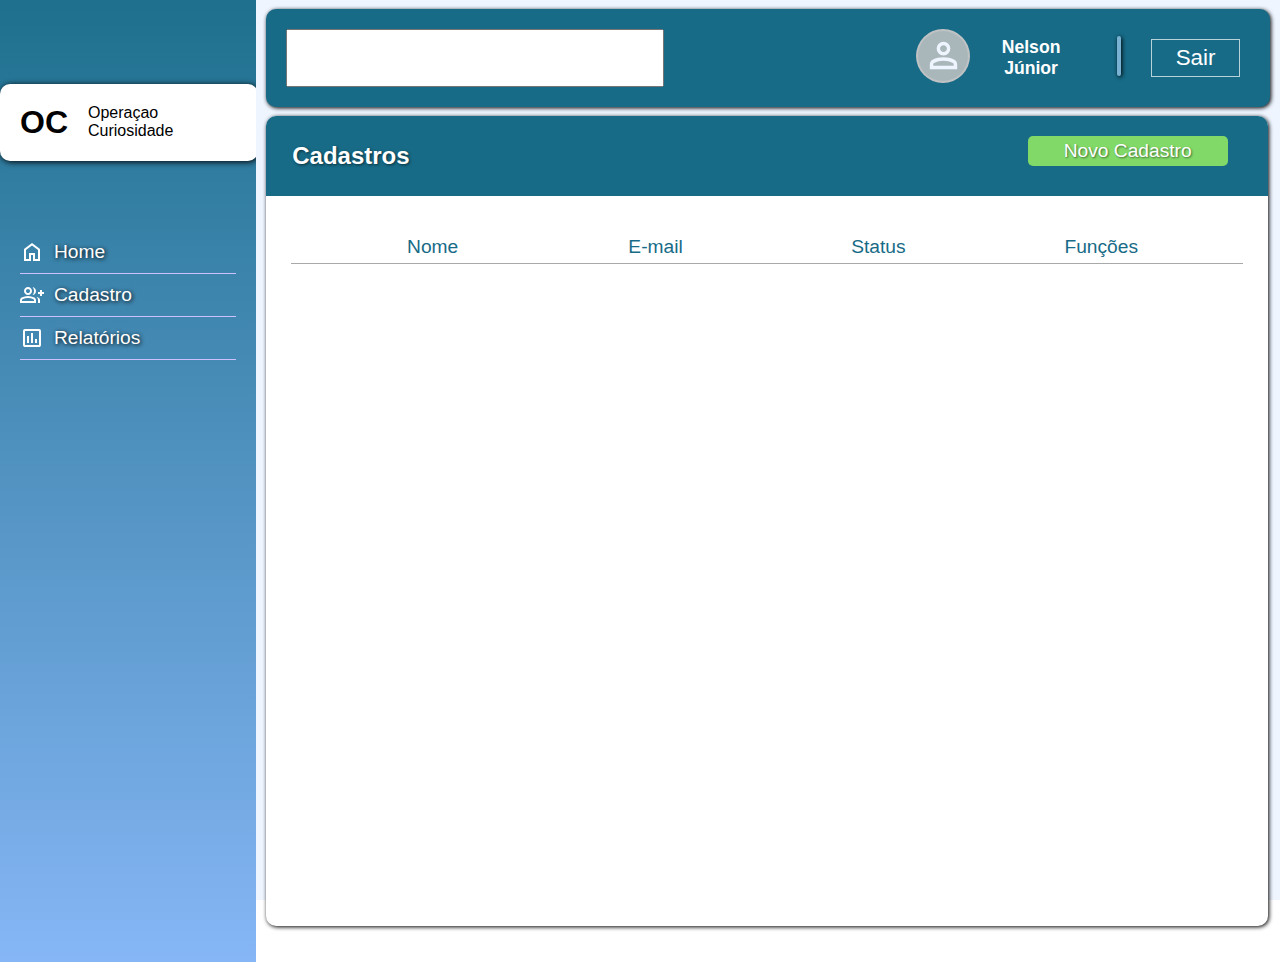
==== commit 2e92144b: "." ====
--- a/.vscode/cadastropage/cadastro.html
+++ b/.vscode/cadastropage/cadastro.html
@@ -1,65 +1,65 @@
-<!DOCTYPE html>
-<html lang="pt-br">
-<head>
-    <meta charset="UTF-8">
-    <meta name="viewport" content="width=device-width, initial-scale=1.0">
-    <title>Operação Curiosidade</title>
-    <link rel="stylesheet" href="style.c.css">
-    <link href="https://fonts.googleapis.com/icon?family=Material+Icons"
-      rel="stylesheet">
-
-</head>
-<body onload="carregarLista()">
-    <nav>
-        <div class="logo">
-                <h1>OC</h1>
-            <p>Operaçao Curiosidade</p>
-
-        </div>
-
-        <div class="menu">
-            <ul>
-                
-                 <li id="home_icone"><svg xmlns="http://www.w3.org/2000/svg" height="24px" viewBox="0 -960 960 960" width="24px" fill="#FFFFFF"><path d="M240-200h120v-240h240v240h120v-360L480-740 240-560v360Zm-80 80v-480l320-240 320 240v480H520v-240h-80v240H160Zm320-350Z"/></svg><a href="../homepage/home.html">Home</a></li>
-
-                <li id="cadastros_icone"><svg xmlns="http://www.w3.org/2000/svg" height="24px" viewBox="0 -960 960 960" width="24px" fill="#FFFFFF"><path d="M500-482q29-32 44.5-73t15.5-85q0-44-15.5-85T500-798q60 8 100 53t40 105q0 60-40 105t-100 53Zm220 322v-120q0-36-16-68.5T662-406q51 18 94.5 46.5T800-280v120h-80Zm80-280v-80h-80v-80h80v-80h80v80h80v80h-80v80h-80Zm-480-40q-66 0-113-47t-47-113q0-66 47-113t113-47q66 0 113 47t47 113q0 66-47 113t-113 47ZM0-160v-112q0-34 17.5-62.5T64-378q62-31 126-46.5T320-440q66 0 130 15.5T576-378q29 15 46.5 43.5T640-272v112H0Zm320-400q33 0 56.5-23.5T400-640q0-33-23.5-56.5T320-720q-33 0-56.5 23.5T240-640q0 33 23.5 56.5T320-560ZM80-240h480v-32q0-11-5.5-20T540-306q-54-27-109-40.5T320-360q-56 0-111 13.5T100-306q-9 5-14.5 14T80-272v32Zm240-400Zm0 400Z"/></svg><a href="../cadastropage/cadastro.html">Cadastro</a></li>
-
-                <li id="relatorios_icone"><svg xmlns="http://www.w3.org/2000/svg" height="24px" viewBox="0 -960 960 960" width="24px" fill="#FFFFFF"><path d="M280-280h80v-280h-80v280Zm160 0h80v-400h-80v400Zm160 0h80v-160h-80v160ZM200-120q-33 0-56.5-23.5T120-200v-560q0-33 23.5-56.5T200-840h560q33 0 56.5 23.5T840-760v560q0 33-23.5 56.5T760-120H200Zm0-80h560v-560H200v560Zm0-560v560-560Z"/></svg><a href="../relatóriopage/relatorio.html">Relatórios</a></li>
-            </ul>
-
-        </div>
-
-    </nav>
-
-    <main>
-         <section class="cabecalho">
-             
-            <input type="search" class="pesquisar" onkeyup="pesquisarInput()">
-            <div id="usuario_logo">
-                <svg xmlns="http://www.w3.org/2000/svg" height="24px" viewBox="0 -960 960 960" width="24px" fill="#EEF5FF"><path d="M480-480q-66 0-113-47t-47-113q0-66 47-113t113-47q66 0 113 47t47 113q0 66-47 113t-113 47ZM160-160v-112q0-34 17.5-62.5T224-378q62-31 126-46.5T480-440q66 0 130 15.5T736-378q29 15 46.5 43.5T800-272v112H160Zm80-80h480v-32q0-11-5.5-20T700-306q-54-27-109-40.5T480-360q-56 0-111 13.5T260-306q-9 5-14.5 14t-5.5 20v32Zm240-320q33 0 56.5-23.5T560-640q0-33-23.5-56.5T480-720q-33 0-56.5 23.5T400-640q0 33 23.5 56.5T480-560Zm0-80Zm0 400Z"/></svg>
-            </div>
-            <div id="nomeusu">
-                <p>Nelson Júnior</p>
-            </div>
-            <div id="barra"></div>
-            <div id="sair"><a href="../login/paginalogin.html">Sair</a></div>
-        </section>   
-
-        <section class="info_cadastros">
-            
-            <div id="rel_cada">
-                <h2>Cadastros  <input type="button" value="Novo Cadastro" class="novo_cadastro" id="btnovo_colaborador" onclick="ir()"></h2>
-              <ul class="lista-colaborador">
-                <li id="titulo"><p>Nome</p> <p>E-mail </p> <p>Status</p> </li>
-              </ul>
-
-            </div>
-
-        </section>
-
-    </main>
-    <script src="../javascript/script.js"></script>
-
-
-    
+<!DOCTYPE html>
+<html lang="pt-br">
+<head>
+    <meta charset="UTF-8">
+    <meta name="viewport" content="width=device-width, initial-scale=1.0">
+    <title>Operação Curiosidade</title>
+    <link rel="stylesheet" href="style.c.css">
+    <link href="https://fonts.googleapis.com/icon?family=Material+Icons"
+      rel="stylesheet">
+
+</head>
+<body onload="carregarLista()">
+    <nav>
+        <div class="logo">
+                <h1>OC</h1>
+            <p>Operaçao Curiosidade</p>
+
+        </div>
+
+        <div class="menu">
+            <ul>
+                
+                 <li id="home_icone"><svg xmlns="http://www.w3.org/2000/svg" height="24px" viewBox="0 -960 960 960" width="24px" fill="#FFFFFF"><path d="M240-200h120v-240h240v240h120v-360L480-740 240-560v360Zm-80 80v-480l320-240 320 240v480H520v-240h-80v240H160Zm320-350Z"/></svg><a href="../homepage/home.html">Home</a></li>
+
+                <li id="cadastros_icone"><svg xmlns="http://www.w3.org/2000/svg" height="24px" viewBox="0 -960 960 960" width="24px" fill="#FFFFFF"><path d="M500-482q29-32 44.5-73t15.5-85q0-44-15.5-85T500-798q60 8 100 53t40 105q0 60-40 105t-100 53Zm220 322v-120q0-36-16-68.5T662-406q51 18 94.5 46.5T800-280v120h-80Zm80-280v-80h-80v-80h80v-80h80v80h80v80h-80v80h-80Zm-480-40q-66 0-113-47t-47-113q0-66 47-113t113-47q66 0 113 47t47 113q0 66-47 113t-113 47ZM0-160v-112q0-34 17.5-62.5T64-378q62-31 126-46.5T320-440q66 0 130 15.5T576-378q29 15 46.5 43.5T640-272v112H0Zm320-400q33 0 56.5-23.5T400-640q0-33-23.5-56.5T320-720q-33 0-56.5 23.5T240-640q0 33 23.5 56.5T320-560ZM80-240h480v-32q0-11-5.5-20T540-306q-54-27-109-40.5T320-360q-56 0-111 13.5T100-306q-9 5-14.5 14T80-272v32Zm240-400Zm0 400Z"/></svg><a href="../cadastropage/cadastro.html">Cadastro</a></li>
+
+                <li id="relatorios_icone"><svg xmlns="http://www.w3.org/2000/svg" height="24px" viewBox="0 -960 960 960" width="24px" fill="#FFFFFF"><path d="M280-280h80v-280h-80v280Zm160 0h80v-400h-80v400Zm160 0h80v-160h-80v160ZM200-120q-33 0-56.5-23.5T120-200v-560q0-33 23.5-56.5T200-840h560q33 0 56.5 23.5T840-760v560q0 33-23.5 56.5T760-120H200Zm0-80h560v-560H200v560Zm0-560v560-560Z"/></svg><a href="../relatóriopage/relatorio.html">Relatórios</a></li>
+            </ul>
+
+        </div>
+
+    </nav>
+
+    <main>
+         <section class="cabecalho">
+             
+            <input type="search" class="pesquisar" onkeyup="pesquisarInput()">
+            <div id="usuario_logo">
+                <svg xmlns="http://www.w3.org/2000/svg" height="24px" viewBox="0 -960 960 960" width="24px" fill="#EEF5FF"><path d="M480-480q-66 0-113-47t-47-113q0-66 47-113t113-47q66 0 113 47t47 113q0 66-47 113t-113 47ZM160-160v-112q0-34 17.5-62.5T224-378q62-31 126-46.5T480-440q66 0 130 15.5T736-378q29 15 46.5 43.5T800-272v112H160Zm80-80h480v-32q0-11-5.5-20T700-306q-54-27-109-40.5T480-360q-56 0-111 13.5T260-306q-9 5-14.5 14t-5.5 20v32Zm240-320q33 0 56.5-23.5T560-640q0-33-23.5-56.5T480-720q-33 0-56.5 23.5T400-640q0 33 23.5 56.5T480-560Zm0-80Zm0 400Z"/></svg>
+            </div>
+            <div id="nomeusu">
+                <p>Nelson Júnior</p>
+            </div>
+            <div id="barra"></div>
+            <div id="sair"><a href="../login/paginalogin.html">Sair</a></div>
+        </section>   
+
+        <section class="info_cadastros">
+            
+            <div id="rel_cada">
+                <h2>Cadastros  <input type="button" value="Novo Cadastro" class="novo_cadastro" id="btnovo_colaborador" onclick="ir()"></h2>
+              <ul class="lista-colaborador">
+                <li id="titulo"><p>Nome</p> <p>E-mail </p> <p>Status</p> <p>Funções</p> </li>
+              </ul>
+
+            </div>
+
+        </section>
+
+    </main>
+    <script src="../javascript/script.js"></script>
+
+
+    
 </body>--- a/.vscode/cadastropage/style.c.css
+++ b/.vscode/cadastropage/style.c.css
@@ -1,293 +1,335 @@
-@charset "UTF-8";
-
-:root{
-    --azulclaro: #DFF2EB;
-    --azulescuro:#4A628A;
-    --azulclaro2:#B9E5E8;
-    --azulnormal:#7AB2D3;
-    --verdeclaro: #9DDE8B;
-    --roxoclaro:#A594F9;
-    --roxocinza:#CDC1FF;
-
-    /* cor adicional */
-    --azulclaro3:#EEF5FF;
-    --azulnormal2: #B4D4FF;
-    --azulsolido:#86B6F6;
-    --azulescuro2:#176B87;
-
-    --font-padrao: "Open Sans", sans-serif;
-    --font-destaque: "Lexend", sans-serif;
-
-}
-*{
-    padding: 0px;
-    margin: 0px;
-}
-body{
-    width: 100vw;
-    height: 100vh;
-    display: flex;
-    flex-direction: row;
-    align-items: center;
-    justify-content: center;
-}
-    
-
-nav{
-    height: 1024px;
-    width: 20%;
-    background-image: linear-gradient(to top,#86B6F6, #176B87 );
-    font-family:var(--font-padrao) ;
-}
- div.logo{
-    margin: auto;
-    margin-top:57%;
-    padding: 20px;
-    width: 218px;
-    background-color: white;
-    display: flex;
-    flex-direction:row ;
-    align-items: center;
-    border-radius: 10px;
-    box-shadow: 1px 1px 6px black;
-    font-family: var(--font-destaque)
-    
- }
- div.logo > p{
-    padding-left: 10px;
-    margin-left: 10px;
-   
- }
- div.menu {
-    margin-top: 50px;
-    padding: 20px;
-    display: flex;
-    flex-direction: column;
-    justify-content: space-around;
-  
-   
- }
- div.menu > ul {
-    display: flex;
-    justify-content: start;
-    flex-direction: column;
-    align-items: start;
-    list-style: none;
-     
- }
- div.menu > ul > li{
-    display: flex;
-    justify-content: start;
-    align-items: center;
-    border-bottom: 1px solid #CDC1FF;
-    width: 100%;
-    margin-right: 80px;
-
- }
- div.menu > ul > li#home_icone:hover{
-    background-color: #b4d5ff80;
-   border-radius: 5px; 
-   transition-duration: 0.6s;
-}
-div.menu > ul > li#cadastros_icone:hover{
-   background-color: #b4d5ff80;
-  border-radius: 5px; 
-  transition-duration: 0.6s;
-}
-div.menu > ul > li#relatorios_icone:hover{
-   background-color: #b4d5ff80;
-  border-radius: 5px; 
-  transition-duration: 0.6s;
-}
- div.menu > ul > svg{
-    margin-right: 10px;
-    font-size: 2em;
-    width: 40px;
-    padding: 5px;
-    margin-right: 10px;
- }
- div.menu > ul > li > a{
-    display: block;
-    padding: 10px;
-    text-decoration: none;
-    font-size: 1.2em;
-    color: white;
-    text-shadow: 1px 1px 4px black;
- }
- 
-main{
-    height: 100%;
-    width: 80%;
-    background-color:var(--azulclaro3);
-    font-family: var(--font-padrao);
-}
-section.cabecalho{
-    background-color:var(--azulescuro2) ;
-    text-align: center;
-    padding: 12px;
-    margin: 9px;
-    display: flex;
-    justify-content: space-between;
-    border-radius: 10px;
-    margin-right: 6px;
-    box-shadow: 1px 1px 4px black;
-}
-section.cabecalho > input{
-    padding: 7px;
-    width:45%;
-   margin: 0px;
-   
-}
-div#usuario_logo{
-    height: 50px;
-    width: 50px;
-    background-color: rgba(197, 197, 197, 0.842);
-    border: 2px solid rgba(197, 197, 197, 0.842);
-    border-radius: 50%;
-    display: inline-block;
-    margin-left: 283px;
-}
-div#usuario_logo > svg{
-    display: flex;
-    width: 51px;
-    height: 41px;
-    margin-top: 4px;
- 
- }
-div#nomeusu{
-    color: white;
-    display: flex;
-    justify-content: center;
-    align-items: center;
-    width: 11%;
-    margin-left: 15px;
-    font-family: var(--font-padrao);
-    font-size: 1.1em;
-    font-weight: bold;
-}
-
-section.cabecalho > div#sair{
-    width: 13%;
-  
-    
-}
-section.cabecalho > div#sair > a{
-   
-    font-size: 1.4em;
-    background-color: #176B87;
-    color: rgb(255, 255, 255);
-    border: 1px solid rgba(255, 255, 255, 0.693);
-    cursor: pointer;
-    padding: 5px;
-    text-decoration: none;
-    margin: auto;
-    margin-top: 10px;
-    display: flex;
-    justify-content: center;
-    margin: 10px;
-    
-}
-section.cabecalho > div#sair > a:hover{
-   background-color: #1d8baf;
-   border: 1px solid white;
-   transition-duration: 0.4s;
-}
-section.cabecalho > div#barra{
-    background-color:var(--azulnormal);
-    width: 5px;
-    height: 40px;
-    border-radius: 7px;
-    margin-top: 7px;
-    margin-inline: 40px;
-    margin-right: 20px;
-    box-shadow: 1px 1px 4px black;
-}
-
-.novo_cadastro{
-    position: absolute;
-    top: 10px;
-    right: 40px;
-    background-color:#81da68;
-    border: none;
-    text-shadow: 1px 1px 2px rgba(0, 0, 0, 0.504);
-    border-radius: 5px;
-    cursor: pointer;
-}
-
-section.info_cadastros > div#rel_cada > h2 > input:hover{
-    background-color:#67fc3eb5;
-    transition-duration: 0.4s ;
-}
-
-section.info_cadastros{
-    width: 79vw;
-    height: 90vh;
-    background-color: white;
-    margin: 9px;
-    border-radius: 10px;
-    position: relative;
-    font-family: var(--font-padrao);
-    box-shadow: 1px 1px 4px black;
-    cursor: pointer;
-
-}
-
- section.info_cadastros > div#rel_cada > h2{
- 
- padding: 20px;
- text-align: left;
- margin-bottom: 10px;
-}
-
-section.info_cadastros > div#rel_cada > h2  {
-  background-color: var(--azulescuro2);
-  color: white;
-  text-shadow: 1px 1px 3px rgba(0, 0, 0, 0.589);
-  border-radius: 10px 10px 0px 0px ;
-}
-section.info_cadastros > div#rel_cada > h2 > input {
-    color: white;
-    width: 200px;
-    height: 30px;
-    font-size: 0.8em;
-   margin: auto;
-}
-
-section.info_cadastros > div#rel_cada > ul {
-    padding: 25px;
-    list-style: none;
-    font-size: 1.2em;
-    text-align: center;
-
-}
-section.info_cadastros > div#rel_cada > ul > li{
-     display: flex;
-     align-items: center;
-     justify-content: space-between;
-     padding: 5px 30px;
-     border-bottom: 1px  solid rgba(0, 0, 0, 0.336);
-
-    }
-
-
-section.info_cadastros > div#rel_cada > ul{
-    margin-top: 10px;
-    text-align: center;
-
-}
-section.info_cadastros > div#rel_cada > ul > li#titulo{
-    color: var(--azulescuro2);
-
-}
-section.info_cadastros > div#rel_cada > ul > li#titulo:hover{
-    background-color: #FFFFFF;
-    transition: transform .5s ;
-
-}
-section.info_cadastros > div#rel_cada > ul > li:hover{
-    background-color: var(--azulnormal2);
-  
-
-
-}
-
+@charset "UTF-8";
+
+:root{
+    --azulclaro: #DFF2EB;
+    --azulescuro:#4A628A;
+    --azulclaro2:#B9E5E8;
+    --azulnormal:#7AB2D3;
+    --verdeclaro: #9DDE8B;
+    --roxoclaro:#A594F9;
+    --roxocinza:#CDC1FF;
+
+    /* cor adicional */
+    --azulclaro3:#EEF5FF;
+    --azulnormal2: #B4D4FF;
+    --azulsolido:#86B6F6;
+    --azulescuro2:#176B87;
+
+    --font-padrao: "Open Sans", sans-serif;
+    --font-destaque: "Lexend", sans-serif;
+
+}
+*{
+    padding: 0px;
+    margin: 0px;
+}
+body{
+    width: 100vw;
+    height: 100vh;
+    display: flex;
+    flex-direction: row;
+    align-items: center;
+    justify-content: center;
+}
+body::-webkit-scrollbar{
+    display: none;
+}
+nav{
+    height: 1024px;
+    width: 20%;
+    background-image: linear-gradient(to top,#86B6F6, #176B87 );
+    font-family:var(--font-padrao) ;
+}
+ div.logo{
+    margin: auto;
+    margin-top:57%;
+    padding: 20px;
+    width: 218px;
+    background-color: white;
+    display: flex;
+    flex-direction:row ;
+    align-items: center;
+    border-radius: 10px;
+    box-shadow: 1px 1px 6px black;
+    font-family: var(--font-destaque)
+    
+ }
+ div.logo > p{
+    padding-left: 10px;
+    margin-left: 10px;
+   
+ }
+ div.menu {
+    margin-top: 50px;
+    padding: 20px;
+    display: flex;
+    flex-direction: column;
+    justify-content: space-around;
+  
+   
+ }
+ div.menu > ul {
+    display: flex;
+    justify-content: start;
+    flex-direction: column;
+    align-items: start;
+    list-style: none;
+     
+ }
+ div.menu > ul > li{
+    display: flex;
+    justify-content: start;
+    align-items: center;
+    border-bottom: 1px solid #CDC1FF;
+    width: 100%;
+    margin-right: 80px;
+
+ }
+ div.menu > ul > li#home_icone:hover{
+    background-color: #b4d5ff80;
+   border-radius: 5px; 
+   transition-duration: 0.6s;
+}
+div.menu > ul > li#cadastros_icone:hover{
+   background-color: #b4d5ff80;
+  border-radius: 5px; 
+  transition-duration: 0.6s;
+}
+div.menu > ul > li#relatorios_icone:hover{
+   background-color: #b4d5ff80;
+  border-radius: 5px; 
+  transition-duration: 0.6s;
+}
+ div.menu > ul > svg{
+    margin-right: 10px;
+    font-size: 2em;
+    width: 40px;
+    padding: 5px;
+    margin-right: 10px;
+ }
+ div.menu > ul > li > a{
+    display: block;
+    padding: 10px;
+    text-decoration: none;
+    font-size: 1.2em;
+    color: white;
+    text-shadow: 1px 1px 4px black;
+ }
+ 
+main{
+    height: 100%;
+    width: 80%;
+    background-color:var(--azulclaro3);
+    font-family: var(--font-padrao);
+}
+section.cabecalho{
+    background-color:var(--azulescuro2) ;
+    text-align: center;
+    padding: 20px;
+    margin: 9px 1%;
+    display: flex;
+    justify-content: space-between;
+    border-radius: 10px;
+   
+    box-shadow: 1px 1px 4px black;
+}
+section.cabecalho > input{
+    padding: 7px;
+    width:45%;
+   margin: 0px;
+   
+}
+div#usuario_logo{
+    height: 50px;
+    width: 50px;
+    background-color: rgba(197, 197, 197, 0.842);
+    border: 2px solid rgba(197, 197, 197, 0.842);
+    border-radius: 50%;
+    display: inline-block;
+    margin-left: 252px;
+}
+div#usuario_logo > svg{
+    display: flex;
+    width: 51px;
+    height: 41px;
+    margin-top: 4px;
+ 
+ }
+div#nomeusu{
+    color: white;
+    display: flex;
+    justify-content: center;
+    align-items: center;
+    width: 11%;
+    margin-left: 15px;
+    font-family: var(--font-padrao);
+    font-size: 1.1em;
+    font-weight: bold;
+}
+
+section.cabecalho > div#sair{
+    width: 13%;
+  
+    
+}
+section.cabecalho > div#sair > a{
+   
+    font-size: 1.4em;
+    background-color: #176B87;
+    color: rgb(255, 255, 255);
+    border: 1px solid rgba(255, 255, 255, 0.693);
+    cursor: pointer;
+    padding: 5px;
+    text-decoration: none;
+    margin: auto;
+    margin-top: 10px;
+    display: flex;
+    justify-content: center;
+    margin: 10px;
+    
+}
+section.cabecalho > div#sair > a:hover{
+   background-color: #1d8baf;
+   border: 1px solid white;
+   transition-duration: 0.4s;
+}
+section.cabecalho > div#barra{
+    background-color:var(--azulnormal);
+    width: 5px;
+    height: 40px;
+    border-radius: 7px;
+    margin-top: 7px;
+    margin-inline: 40px;
+    margin-right: 20px;
+    box-shadow: 1px 1px 4px black;
+}
+
+.novo_cadastro{
+    position: absolute;
+    top: 10px;
+    right: 40px;
+    background-color:#81da68;
+    border: none;
+    text-shadow: 1px 1px 2px rgba(0, 0, 0, 0.504);
+    border-radius: 5px;
+    cursor: pointer;
+}
+
+
+
+section.info_cadastros{
+    width: 97.8%;
+    height: 90vh;
+    background-color: white;
+    margin: 9px 1%;
+    border-radius: 10px;
+    position: relative;
+    font-family: var(--font-padrao);
+    box-shadow: 1px 1px 4px black;
+    cursor: pointer;
+
+}
+
+section.info_cadastros > div#rel_cada > h2 > input:hover{
+    background-color:#67fc3eb5;
+    transition-duration: 0.4s ;
+}
+ section.info_cadastros > div#rel_cada > h2{
+ 
+  padding: 26px;
+  text-align: left;
+  margin-bottom: 10px;
+}
+
+section.info_cadastros > div#rel_cada > h2  {
+  background-color: var(--azulescuro2);
+  color: white;
+  text-shadow: 1px 1px 3px rgba(0, 0, 0, 0.589);
+  border-radius: 10px 10px 0px 0px ;
+}
+section.info_cadastros > div#rel_cada > h2 > input {
+   color: white;
+   width: 200px;
+   height: 30px;
+   font-size: 0.8em;
+   margin: auto;
+   margin-top: 10px;
+}
+
+section.info_cadastros > div#rel_cada > ul {
+    padding: 25px;
+    list-style: none;
+    font-size: 1.2em;
+    text-align: center;
+
+}
+section.info_cadastros > div#rel_cada > ul > li{
+     display: flex;
+     align-items: center;
+     justify-content: space-around;
+     padding: 5px 30px;
+     border-bottom: 1px  solid rgba(0, 0, 0, 0.336);
+}
+section.info_cadastros > div#rel_cada > ul{
+    margin-top: 10px;
+    text-align: center;
+
+}
+section.info_cadastros > div#rel_cada > ul > li#titulo{
+    color: var(--azulescuro2);
+
+}
+section.info_cadastros > div#rel_cada > ul > li#titulo:hover{
+    background-color: #FFFFFF;
+    transition: transform .5s ;
+
+}
+section.info_cadastros > div#rel_cada > ul > li:hover{
+    background-color:#7ab2d336;
+
+}
+section.info_cadastros > div#rel_cada > ul > li > p {
+    width: 150px;
+    overflow: hidden;
+    text-overflow: ellipsis;
+    white-space: nowrap;
+ }
+ section.info_cadastros > div#rel_cada > ul > li > p > abbr{
+    text-decoration: none;
+ }
+ #lixeira{
+    margin: 5px;
+    background-color: rgba(224, 224, 224, 0.514);
+    border:1.2px solid rgba(0, 0, 0, 0.301) ;
+    box-shadow: 0px 0px 2px rgba(0, 0, 0, 0.404) ;
+    border-radius: 4px;
+    cursor: pointer;
+   
+   }
+   #lixeira:hover{
+     
+       background-color: rgba(163, 163, 163, 0.356);
+       border:1.3px solid rgba(0, 0, 0, 0.863) ;
+       border-radius: 4px;
+       transition-duration: 0.2s;
+       cursor: pointer;
+      
+      }
+   #editar{
+       margin: 5px;
+       background-color: rgba(224, 224, 224, 0.514);
+       border:1.2px solid rgba(0, 0, 0, 0.301) ;
+       box-shadow: 0px 0px 2px rgba(0, 0, 0, 0.404) ;
+       border-radius: 4px;
+       cursor: pointer;
+      }
+      #editar:hover{
+       background-color: rgba(163, 163, 163, 0.356);
+       border:1.3px solid rgba(0, 0, 0, 0.863) ;
+       border-radius: 4px;
+       transition-duration: 0.2s;
+       cursor: pointer;
+      
+      }
+   
+ 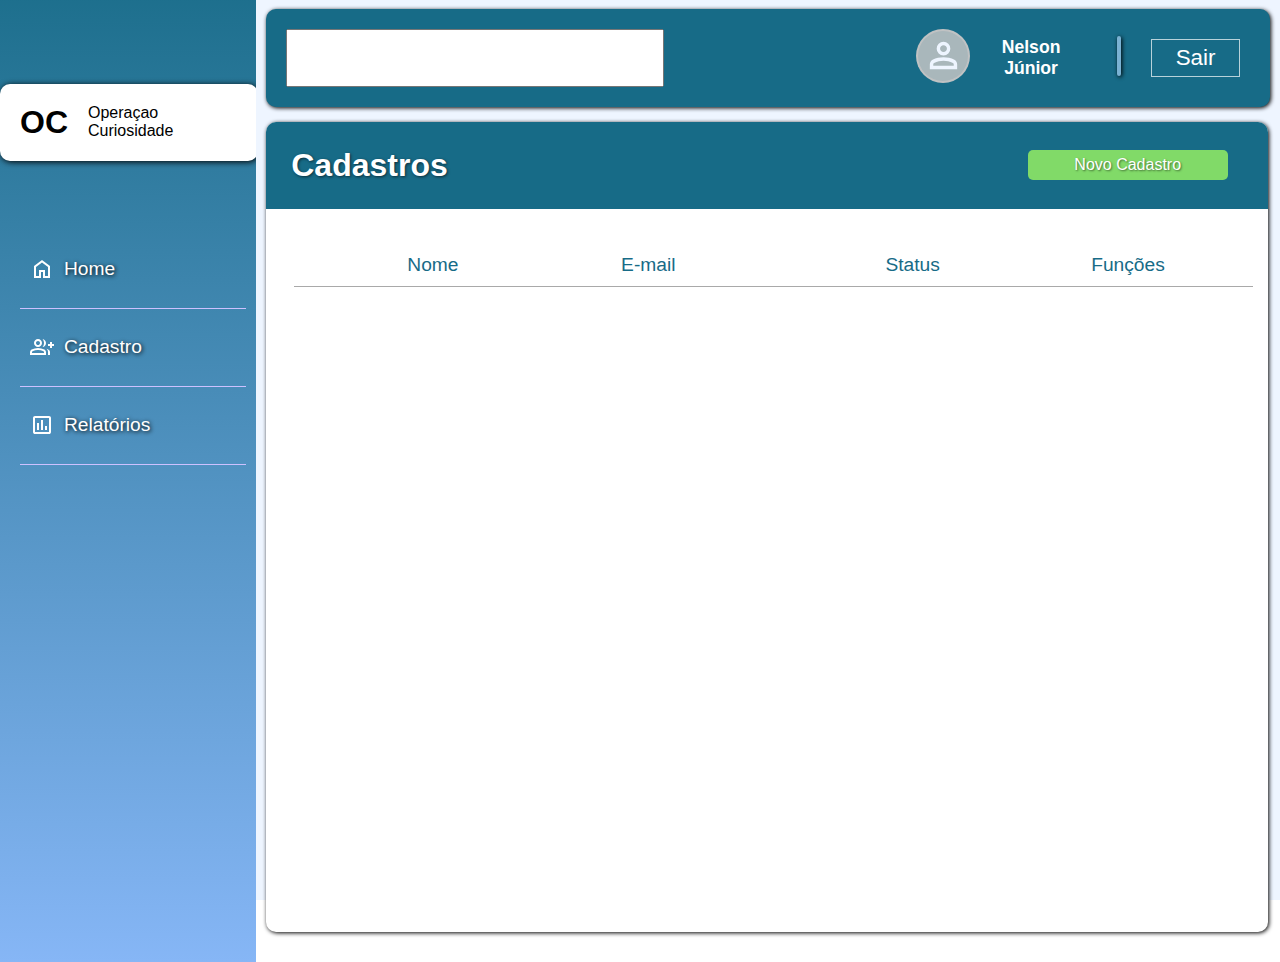
==== commit 9962f46b: "finalizando projeto" ====
--- a/.vscode/cadastropage/cadastro.html
+++ b/.vscode/cadastropage/cadastro.html
@@ -1,30 +1,43 @@
 <!DOCTYPE html>
 <html lang="pt-br">
+
 <head>
     <meta charset="UTF-8">
     <meta name="viewport" content="width=device-width, initial-scale=1.0">
     <title>Operação Curiosidade</title>
     <link rel="stylesheet" href="style.c.css">
-    <link href="https://fonts.googleapis.com/icon?family=Material+Icons"
-      rel="stylesheet">
+    <link href="https://fonts.googleapis.com/icon?family=Material+Icons" rel="stylesheet">
 
 </head>
+
 <body onload="carregarLista()">
     <nav>
         <div class="logo">
-                <h1>OC</h1>
+            <h1>OC</h1>
             <p>Operaçao Curiosidade</p>
 
         </div>
 
         <div class="menu">
             <ul>
-                
-                 <li id="home_icone"><svg xmlns="http://www.w3.org/2000/svg" height="24px" viewBox="0 -960 960 960" width="24px" fill="#FFFFFF"><path d="M240-200h120v-240h240v240h120v-360L480-740 240-560v360Zm-80 80v-480l320-240 320 240v480H520v-240h-80v240H160Zm320-350Z"/></svg><a href="../homepage/home.html">Home</a></li>
 
-                <li id="cadastros_icone"><svg xmlns="http://www.w3.org/2000/svg" height="24px" viewBox="0 -960 960 960" width="24px" fill="#FFFFFF"><path d="M500-482q29-32 44.5-73t15.5-85q0-44-15.5-85T500-798q60 8 100 53t40 105q0 60-40 105t-100 53Zm220 322v-120q0-36-16-68.5T662-406q51 18 94.5 46.5T800-280v120h-80Zm80-280v-80h-80v-80h80v-80h80v80h80v80h-80v80h-80Zm-480-40q-66 0-113-47t-47-113q0-66 47-113t113-47q66 0 113 47t47 113q0 66-47 113t-113 47ZM0-160v-112q0-34 17.5-62.5T64-378q62-31 126-46.5T320-440q66 0 130 15.5T576-378q29 15 46.5 43.5T640-272v112H0Zm320-400q33 0 56.5-23.5T400-640q0-33-23.5-56.5T320-720q-33 0-56.5 23.5T240-640q0 33 23.5 56.5T320-560ZM80-240h480v-32q0-11-5.5-20T540-306q-54-27-109-40.5T320-360q-56 0-111 13.5T100-306q-9 5-14.5 14T80-272v32Zm240-400Zm0 400Z"/></svg><a href="../cadastropage/cadastro.html">Cadastro</a></li>
+                <li id="home_icone"><svg xmlns="http://www.w3.org/2000/svg" height="24px" viewBox="0 -960 960 960"
+                        width="24px" fill="#FFFFFF">
+                        <path
+                            d="M240-200h120v-240h240v240h120v-360L480-740 240-560v360Zm-80 80v-480l320-240 320 240v480H520v-240h-80v240H160Zm320-350Z" />
+                    </svg><a href="../homepage/home.html">Home</a></li>
 
-                <li id="relatorios_icone"><svg xmlns="http://www.w3.org/2000/svg" height="24px" viewBox="0 -960 960 960" width="24px" fill="#FFFFFF"><path d="M280-280h80v-280h-80v280Zm160 0h80v-400h-80v400Zm160 0h80v-160h-80v160ZM200-120q-33 0-56.5-23.5T120-200v-560q0-33 23.5-56.5T200-840h560q33 0 56.5 23.5T840-760v560q0 33-23.5 56.5T760-120H200Zm0-80h560v-560H200v560Zm0-560v560-560Z"/></svg><a href="../relatóriopage/relatorio.html">Relatórios</a></li>
+                <li id="cadastros_icone"><svg xmlns="http://www.w3.org/2000/svg" height="24px" viewBox="0 -960 960 960"
+                        width="24px" fill="#FFFFFF">
+                        <path
+                            d="M500-482q29-32 44.5-73t15.5-85q0-44-15.5-85T500-798q60 8 100 53t40 105q0 60-40 105t-100 53Zm220 322v-120q0-36-16-68.5T662-406q51 18 94.5 46.5T800-280v120h-80Zm80-280v-80h-80v-80h80v-80h80v80h80v80h-80v80h-80Zm-480-40q-66 0-113-47t-47-113q0-66 47-113t113-47q66 0 113 47t47 113q0 66-47 113t-113 47ZM0-160v-112q0-34 17.5-62.5T64-378q62-31 126-46.5T320-440q66 0 130 15.5T576-378q29 15 46.5 43.5T640-272v112H0Zm320-400q33 0 56.5-23.5T400-640q0-33-23.5-56.5T320-720q-33 0-56.5 23.5T240-640q0 33 23.5 56.5T320-560ZM80-240h480v-32q0-11-5.5-20T540-306q-54-27-109-40.5T320-360q-56 0-111 13.5T100-306q-9 5-14.5 14T80-272v32Zm240-400Zm0 400Z" />
+                    </svg><a href="../cadastropage/cadastro.html">Cadastro</a></li>
+
+                <li id="relatorios_icone"><svg xmlns="http://www.w3.org/2000/svg" height="24px" viewBox="0 -960 960 960"
+                        width="24px" fill="#FFFFFF">
+                        <path
+                            d="M280-280h80v-280h-80v280Zm160 0h80v-400h-80v400Zm160 0h80v-160h-80v160ZM200-120q-33 0-56.5-23.5T120-200v-560q0-33 23.5-56.5T200-840h560q33 0 56.5 23.5T840-760v560q0 33-23.5 56.5T760-120H200Zm0-80h560v-560H200v560Zm0-560v560-560Z" />
+                    </svg><a href="../relatóriopage/relatorio.html">Relatórios</a></li>
             </ul>
 
         </div>
@@ -32,26 +45,39 @@
     </nav>
 
     <main>
-         <section class="cabecalho">
-             
+        <section class="cabecalho">
+
             <input type="search" class="pesquisar" onkeyup="pesquisarInput()">
             <div id="usuario_logo">
-                <svg xmlns="http://www.w3.org/2000/svg" height="24px" viewBox="0 -960 960 960" width="24px" fill="#EEF5FF"><path d="M480-480q-66 0-113-47t-47-113q0-66 47-113t113-47q66 0 113 47t47 113q0 66-47 113t-113 47ZM160-160v-112q0-34 17.5-62.5T224-378q62-31 126-46.5T480-440q66 0 130 15.5T736-378q29 15 46.5 43.5T800-272v112H160Zm80-80h480v-32q0-11-5.5-20T700-306q-54-27-109-40.5T480-360q-56 0-111 13.5T260-306q-9 5-14.5 14t-5.5 20v32Zm240-320q33 0 56.5-23.5T560-640q0-33-23.5-56.5T480-720q-33 0-56.5 23.5T400-640q0 33 23.5 56.5T480-560Zm0-80Zm0 400Z"/></svg>
+                <svg xmlns="http://www.w3.org/2000/svg" height="24px" viewBox="0 -960 960 960" width="24px"
+                    fill="#EEF5FF">
+                    <path
+                        d="M480-480q-66 0-113-47t-47-113q0-66 47-113t113-47q66 0 113 47t47 113q0 66-47 113t-113 47ZM160-160v-112q0-34 17.5-62.5T224-378q62-31 126-46.5T480-440q66 0 130 15.5T736-378q29 15 46.5 43.5T800-272v112H160Zm80-80h480v-32q0-11-5.5-20T700-306q-54-27-109-40.5T480-360q-56 0-111 13.5T260-306q-9 5-14.5 14t-5.5 20v32Zm240-320q33 0 56.5-23.5T560-640q0-33-23.5-56.5T480-720q-33 0-56.5 23.5T400-640q0 33 23.5 56.5T480-560Zm0-80Zm0 400Z" />
+                </svg>
             </div>
             <div id="nomeusu">
                 <p>Nelson Júnior</p>
             </div>
             <div id="barra"></div>
             <div id="sair"><a href="../login/paginalogin.html">Sair</a></div>
-        </section>   
+        </section>
 
         <section class="info_cadastros">
-            
+
             <div id="rel_cada">
-                <h2>Cadastros  <input type="button" value="Novo Cadastro" class="novo_cadastro" id="btnovo_colaborador" onclick="ir()"></h2>
-              <ul class="lista-colaborador">
-                <li id="titulo"><p>Nome</p> <p>E-mail </p> <p>Status</p> <p>Funções</p> </li>
-              </ul>
+                <div id="cabec">
+                    <h2>Cadastros </h2>
+                    <input type="button" value="Novo Cadastro" class="novo_cadastro" id="btnovo_colaborador"
+                        onclick="ir()">
+                </div>
+                <ul class="lista-colaborador">
+                    <li id="titulo">
+                        <p>Nome</p>
+                        <p>E-mail </p>
+                        <p id="st">Status</p>
+                        <p id="fun">Funções</p>
+                    </li>
+                </ul>
 
             </div>
 
@@ -61,5 +87,5 @@
     <script src="../javascript/script.js"></script>
 
 
-    
+
 </body>--- a/.vscode/cadastropage/style.c.css
+++ b/.vscode/cadastropage/style.c.css
@@ -1,29 +1,31 @@
 @charset "UTF-8";
 
-:root{
+:root {
     --azulclaro: #DFF2EB;
-    --azulescuro:#4A628A;
-    --azulclaro2:#B9E5E8;
-    --azulnormal:#7AB2D3;
+    --azulescuro: #4A628A;
+    --azulclaro2: #B9E5E8;
+    --azulnormal: #7AB2D3;
     --verdeclaro: #9DDE8B;
-    --roxoclaro:#A594F9;
-    --roxocinza:#CDC1FF;
+    --roxoclaro: #A594F9;
+    --roxocinza: #CDC1FF;
 
     /* cor adicional */
-    --azulclaro3:#EEF5FF;
+    --azulclaro3: #EEF5FF;
     --azulnormal2: #B4D4FF;
-    --azulsolido:#86B6F6;
-    --azulescuro2:#176B87;
+    --azulsolido: #86B6F6;
+    --azulescuro2: #176B87;
 
     --font-padrao: "Open Sans", sans-serif;
     --font-destaque: "Lexend", sans-serif;
 
 }
-*{
+
+* {
     padding: 0px;
     margin: 0px;
 }
-body{
+
+body {
     width: 100vw;
     height: 100vh;
     display: flex;
@@ -31,115 +33,137 @@
     align-items: center;
     justify-content: center;
 }
-body::-webkit-scrollbar{
+
+body::-webkit-scrollbar {
     display: none;
 }
-nav{
+
+nav {
     height: 1024px;
     width: 20%;
-    background-image: linear-gradient(to top,#86B6F6, #176B87 );
-    font-family:var(--font-padrao) ;
-}
- div.logo{
+    background-image: linear-gradient(to top, #86B6F6, #176B87);
+    font-family: var(--font-padrao);
+}
+
+div.logo {
     margin: auto;
-    margin-top:57%;
+    margin-top: 57%;
     padding: 20px;
     width: 218px;
     background-color: white;
     display: flex;
-    flex-direction:row ;
+    flex-direction: row;
     align-items: center;
     border-radius: 10px;
     box-shadow: 1px 1px 6px black;
     font-family: var(--font-destaque)
-    
- }
- div.logo > p{
+}
+
+div.logo>p {
     padding-left: 10px;
     margin-left: 10px;
-   
- }
- div.menu {
+
+}
+
+div.menu {
     margin-top: 50px;
     padding: 20px;
     display: flex;
     flex-direction: column;
     justify-content: space-around;
-  
-   
- }
- div.menu > ul {
+
+
+}
+
+div.menu>ul {
     display: flex;
     justify-content: start;
     flex-direction: column;
     align-items: start;
     list-style: none;
-     
- }
- div.menu > ul > li{
+
+}
+
+div.menu>ul>li {
     display: flex;
     justify-content: start;
     align-items: center;
     border-bottom: 1px solid #CDC1FF;
     width: 100%;
     margin-right: 80px;
-
- }
- div.menu > ul > li#home_icone:hover{
+    display: flex;
+    justify-content: start;
+    align-items: center;
+    border-bottom: 1px solid #CDC1FF;
+    width: 100%;
+    margin-right: 80px;
+    padding-top: 17.5px;
+    padding-bottom: 17.5px;
+    padding-left: 10px;
+}
+
+div.menu>ul>li#home_icone:hover {
     background-color: #b4d5ff80;
-   border-radius: 5px; 
-   transition-duration: 0.6s;
-}
-div.menu > ul > li#cadastros_icone:hover{
-   background-color: #b4d5ff80;
-  border-radius: 5px; 
-  transition-duration: 0.6s;
-}
-div.menu > ul > li#relatorios_icone:hover{
-   background-color: #b4d5ff80;
-  border-radius: 5px; 
-  transition-duration: 0.6s;
-}
- div.menu > ul > svg{
+    border-radius: 5px;
+    transition-duration: 0.6s;
+}
+
+div.menu>ul>li#cadastros_icone:hover {
+    background-color: #b4d5ff80;
+    border-radius: 5px;
+    transition-duration: 0.6s;
+}
+
+div.menu>ul>li#relatorios_icone:hover {
+    background-color: #b4d5ff80;
+    border-radius: 5px;
+    transition-duration: 0.6s;
+}
+
+div.menu>ul>svg {
     margin-right: 10px;
     font-size: 2em;
     width: 40px;
     padding: 5px;
     margin-right: 10px;
- }
- div.menu > ul > li > a{
+}
+
+div.menu>ul>li>a {
     display: block;
     padding: 10px;
     text-decoration: none;
     font-size: 1.2em;
     color: white;
     text-shadow: 1px 1px 4px black;
- }
- 
-main{
+}
+
+main {
     height: 100%;
     width: 80%;
-    background-color:var(--azulclaro3);
+    background-color: var(--azulclaro3);
     font-family: var(--font-padrao);
 }
-section.cabecalho{
-    background-color:var(--azulescuro2) ;
+
+section.cabecalho {
+    background-color: var(--azulescuro2);
     text-align: center;
     padding: 20px;
     margin: 9px 1%;
     display: flex;
     justify-content: space-between;
     border-radius: 10px;
-   
+
     box-shadow: 1px 1px 4px black;
 }
-section.cabecalho > input{
+
+section.cabecalho>input {
     padding: 7px;
-    width:45%;
-   margin: 0px;
-   
-}
-div#usuario_logo{
+    width: 45%;
+    margin: 0px;
+
+}
+
+div#usuario_logo {
     height: 50px;
     width: 50px;
     background-color: rgba(197, 197, 197, 0.842);
@@ -148,14 +172,16 @@
     display: inline-block;
     margin-left: 252px;
 }
-div#usuario_logo > svg{
+
+div#usuario_logo>svg {
     display: flex;
     width: 51px;
     height: 41px;
     margin-top: 4px;
- 
- }
-div#nomeusu{
+
+}
+
+div#nomeusu {
     color: white;
     display: flex;
     justify-content: center;
@@ -167,13 +193,14 @@
     font-weight: bold;
 }
 
-section.cabecalho > div#sair{
+section.cabecalho>div#sair {
     width: 13%;
-  
-    
-}
-section.cabecalho > div#sair > a{
-   
+
+
+}
+
+section.cabecalho>div#sair>a {
+
     font-size: 1.4em;
     background-color: #176B87;
     color: rgb(255, 255, 255);
@@ -186,15 +213,17 @@
     display: flex;
     justify-content: center;
     margin: 10px;
-    
-}
-section.cabecalho > div#sair > a:hover{
-   background-color: #1d8baf;
-   border: 1px solid white;
-   transition-duration: 0.4s;
-}
-section.cabecalho > div#barra{
-    background-color:var(--azulnormal);
+
+}
+
+section.cabecalho>div#sair>a:hover {
+    background-color: #1d8baf;
+    border: 1px solid white;
+    transition-duration: 0.4s;
+}
+
+section.cabecalho>div#barra {
+    background-color: var(--azulnormal);
     width: 5px;
     height: 40px;
     border-radius: 7px;
@@ -204,24 +233,35 @@
     box-shadow: 1px 1px 4px black;
 }
 
-.novo_cadastro{
+.novo_cadastro {
     position: absolute;
-    top: 10px;
+    top: 17.5px;
     right: 40px;
-    background-color:#81da68;
+    color: white;
+    width: 200px;
+    height: 30px;
+    font-size: 1em;
+    margin: auto;
+    margin-top: 10px;
+    background-color: #81da68;
     border: none;
     text-shadow: 1px 1px 2px rgba(0, 0, 0, 0.504);
     border-radius: 5px;
     cursor: pointer;
-}
-
-
-
-section.info_cadastros{
+    font-family: var(--font-destaque);
+}
+
+.novo_cadastro:hover {
+    background-color: #46a72bb7;
+    transition-duration: 0.4s;
+    color: #e0dfdf;
+}
+
+section.info_cadastros {
     width: 97.8%;
     height: 90vh;
     background-color: white;
-    margin: 9px 1%;
+    margin: 15px 1%;
     border-radius: 10px;
     position: relative;
     font-family: var(--font-padrao);
@@ -230,106 +270,116 @@
 
 }
 
-section.info_cadastros > div#rel_cada > h2 > input:hover{
-    background-color:#67fc3eb5;
-    transition-duration: 0.4s ;
-}
- section.info_cadastros > div#rel_cada > h2{
- 
-  padding: 26px;
-  text-align: left;
-  margin-bottom: 10px;
-}
-
-section.info_cadastros > div#rel_cada > h2  {
-  background-color: var(--azulescuro2);
-  color: white;
-  text-shadow: 1px 1px 3px rgba(0, 0, 0, 0.589);
-  border-radius: 10px 10px 0px 0px ;
-}
-section.info_cadastros > div#rel_cada > h2 > input {
-   color: white;
-   width: 200px;
-   height: 30px;
-   font-size: 0.8em;
-   margin: auto;
-   margin-top: 10px;
-}
-
-section.info_cadastros > div#rel_cada > ul {
+section.info_cadastros>div#rel_cada>h2 {
+    padding: 26px;
+    text-align: left;
+    margin-bottom: 10px;
+}
+
+section.info_cadastros>div#rel_cada>div#cabec>h2 {
+    background-color: var(--azulescuro2);
+    color: white;
+    text-shadow: 1px 1px 3px rgba(0, 0, 0, 0.589);
+    border-radius: 10px 10px 0px 0px;
+    padding: 25px;
+    font-size: 2em;
+}
+
+section.info_cadastros>div#rel_cada>ul {
     padding: 25px;
     list-style: none;
     font-size: 1.2em;
     text-align: center;
 
 }
-section.info_cadastros > div#rel_cada > ul > li{
-     display: flex;
-     align-items: center;
-     justify-content: space-around;
-     padding: 5px 30px;
-     border-bottom: 1px  solid rgba(0, 0, 0, 0.336);
-}
-section.info_cadastros > div#rel_cada > ul{
+
+section.info_cadastros>div#rel_cada>ul>li {
+    display: flex;
+    align-items: center;
+    justify-content: space-around;
+    padding: 5px 30px;
+    border-bottom: 1px solid rgba(0, 0, 0, 0.336);
+}
+
+section.info_cadastros>div#rel_cada>ul {
     margin-top: 10px;
     text-align: center;
 
 }
-section.info_cadastros > div#rel_cada > ul > li#titulo{
+
+section.info_cadastros>div#rel_cada>ul>li#titulo {
     color: var(--azulescuro2);
-
-}
-section.info_cadastros > div#rel_cada > ul > li#titulo:hover{
+    margin-left: 3px;
+    padding: 10px;
+    padding-left: 31px;
+    margin-right: -10px;
+}
+
+
+section.info_cadastros>div#rel_cada>ul>li#titulo>p#st {
+    margin-left: 49px;
+}
+
+p#fun {
+    padding-right: 7px;
+}
+
+section.info_cadastros>div#rel_cada>ul>li#titulo:hover {
     background-color: #FFFFFF;
-    transition: transform .5s ;
-
-}
-section.info_cadastros > div#rel_cada > ul > li:hover{
-    background-color:#7ab2d336;
-
-}
-section.info_cadastros > div#rel_cada > ul > li > p {
+    transition: transform .5s;
+
+}
+
+section.info_cadastros>div#rel_cada>ul>li:hover {
+    background-color: #7ab2d336;
+
+}
+
+section.info_cadastros>div#rel_cada>ul>li>p {
     width: 150px;
     overflow: hidden;
     text-overflow: ellipsis;
     white-space: nowrap;
- }
- section.info_cadastros > div#rel_cada > ul > li > p > abbr{
+}
+
+section.info_cadastros>div#rel_cada>ul>li>p>abbr {
     text-decoration: none;
- }
- #lixeira{
+}
+
+#lixeira {
     margin: 5px;
     background-color: rgba(224, 224, 224, 0.514);
-    border:1.2px solid rgba(0, 0, 0, 0.301) ;
-    box-shadow: 0px 0px 2px rgba(0, 0, 0, 0.404) ;
+    border: 1.2px solid rgba(0, 0, 0, 0.301);
+    box-shadow: 0px 0px 2px rgba(0, 0, 0, 0.404);
     border-radius: 4px;
     cursor: pointer;
-   
-   }
-   #lixeira:hover{
-     
-       background-color: rgba(163, 163, 163, 0.356);
-       border:1.3px solid rgba(0, 0, 0, 0.863) ;
-       border-radius: 4px;
-       transition-duration: 0.2s;
-       cursor: pointer;
-      
-      }
-   #editar{
-       margin: 5px;
-       background-color: rgba(224, 224, 224, 0.514);
-       border:1.2px solid rgba(0, 0, 0, 0.301) ;
-       box-shadow: 0px 0px 2px rgba(0, 0, 0, 0.404) ;
-       border-radius: 4px;
-       cursor: pointer;
-      }
-      #editar:hover{
-       background-color: rgba(163, 163, 163, 0.356);
-       border:1.3px solid rgba(0, 0, 0, 0.863) ;
-       border-radius: 4px;
-       transition-duration: 0.2s;
-       cursor: pointer;
-      
-      }
-   
- +
+}
+
+#lixeira:hover {
+
+    background-color: rgba(163, 163, 163, 0.356);
+    border: 1.3px solid rgba(0, 0, 0, 0.863);
+    border-radius: 4px;
+    transition-duration: 0.2s;
+    cursor: pointer;
+
+}
+
+#editar {
+    margin: 5px;
+    background-color: rgba(224, 224, 224, 0.514);
+    border: 1.2px solid rgba(0, 0, 0, 0.301);
+    box-shadow: 0px 0px 2px rgba(0, 0, 0, 0.404);
+    border-radius: 4px;
+    cursor: pointer;
+}
+
+#editar:hover {
+    background-color: rgba(163, 163, 163, 0.356);
+    border: 1.3px solid rgba(0, 0, 0, 0.863);
+    border-radius: 4px;
+    transition-duration: 0.2s;
+    cursor: pointer;
+
+}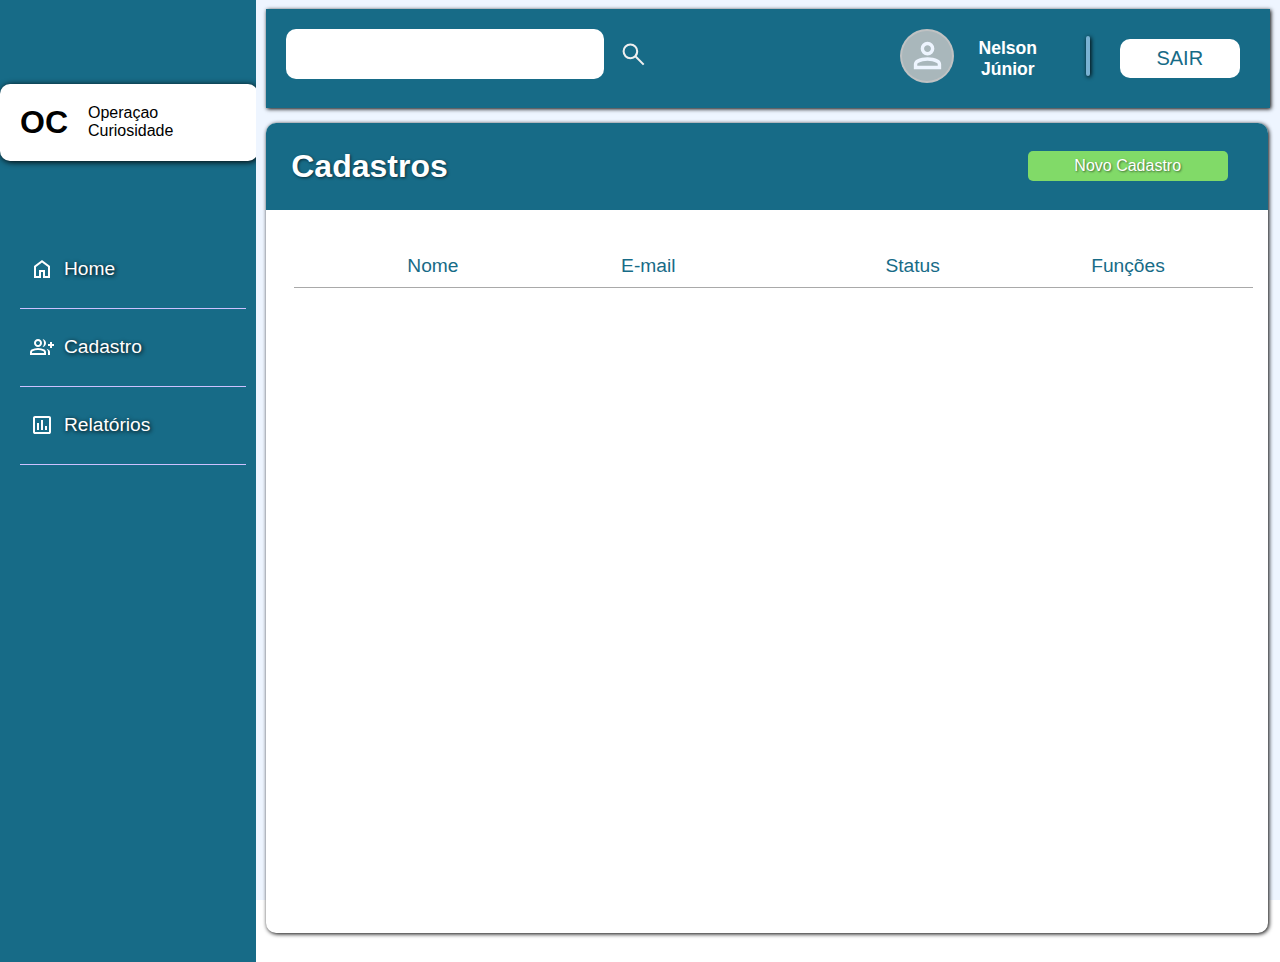
==== commit 40fb537f: "..." ====
--- a/.vscode/cadastropage/cadastro.html
+++ b/.vscode/cadastropage/cadastro.html
@@ -47,7 +47,8 @@
     <main>
         <section class="cabecalho">
 
-            <input type="search" class="pesquisar" onkeyup="pesquisarInput()">
+             <input type="search" class="pesquisar" onkeyup="pesquisarInput()">
+            <svg id="lup" xmlns="http://www.w3.org/2000/svg" height="40px" viewBox="0 -960 960 960" width="40px" fill="#EFEFEF"><path d="m793.97-120-258.1-258.1q-30.56 25.53-72.9 39.22-42.35 13.7-84.65 13.7-109.73 0-184.78-75.01-75.05-75.02-75.05-183.52 0-108.49 75.01-183.57 75.02-75.08 183.33-75.08 108.31 0 183.7 75.03 75.39 75.04 75.39 183.57 0 43.3-13.55 83.84-13.55 40.54-39.7 73.02l259.51 258.44L793.97-120ZM377.28-392.77q80.74 0 135.9-55.15 55.15-55.16 55.15-135.85t-55.09-135.84q-55.1-55.16-135.9-55.16-81.14 0-136.2 55.16-55.06 55.15-55.06 135.84t55.06 135.85q55.06 55.15 136.14 55.15Z"/></svg> 
             <div id="usuario_logo">
                 <svg xmlns="http://www.w3.org/2000/svg" height="24px" viewBox="0 -960 960 960" width="24px"
                     fill="#EEF5FF">
--- a/.vscode/cadastropage/style.c.css
+++ b/.vscode/cadastropage/style.c.css
@@ -41,7 +41,7 @@
 nav {
     height: 1024px;
     width: 20%;
-    background-image: linear-gradient(to top, #86B6F6, #176B87);
+    background-color: var(--azulescuro2);
     font-family: var(--font-padrao);
 }
 
@@ -151,16 +151,16 @@
     margin: 9px 1%;
     display: flex;
     justify-content: space-between;
-    border-radius: 10px;
-
     box-shadow: 1px 1px 4px black;
 }
 
 section.cabecalho>input {
     padding: 7px;
     width: 45%;
-    margin: 0px;
-
+    height: 50px;
+    margin: rigth 10px;
+    border-radius: 10px;
+    border-style: none;
 }
 
 div#usuario_logo {
@@ -191,35 +191,6 @@
     font-family: var(--font-padrao);
     font-size: 1.1em;
     font-weight: bold;
-}
-
-section.cabecalho>div#sair {
-    width: 13%;
-
-
-}
-
-section.cabecalho>div#sair>a {
-
-    font-size: 1.4em;
-    background-color: #176B87;
-    color: rgb(255, 255, 255);
-    border: 1px solid rgba(255, 255, 255, 0.693);
-    cursor: pointer;
-    padding: 5px;
-    text-decoration: none;
-    margin: auto;
-    margin-top: 10px;
-    display: flex;
-    justify-content: center;
-    margin: 10px;
-
-}
-
-section.cabecalho>div#sair>a:hover {
-    background-color: #1d8baf;
-    border: 1px solid white;
-    transition-duration: 0.4s;
 }
 
 section.cabecalho>div#barra {
@@ -267,7 +238,6 @@
     font-family: var(--font-padrao);
     box-shadow: 1px 1px 4px black;
     cursor: pointer;
-
 }
 
 section.info_cadastros>div#rel_cada>h2 {
@@ -348,27 +318,24 @@
 
 #lixeira {
     margin: 5px;
-    background-color: rgba(224, 224, 224, 0.514);
+    background-color: rgba(255, 52, 52, 0.514);
     border: 1.2px solid rgba(0, 0, 0, 0.301);
     box-shadow: 0px 0px 2px rgba(0, 0, 0, 0.404);
     border-radius: 4px;
     cursor: pointer;
-
-}
+ }
 
 #lixeira:hover {
-
-    background-color: rgba(163, 163, 163, 0.356);
+    background-color: rgb(255, 51, 51);
     border: 1.3px solid rgba(0, 0, 0, 0.863);
     border-radius: 4px;
     transition-duration: 0.2s;
     cursor: pointer;
-
 }
 
 #editar {
     margin: 5px;
-    background-color: rgba(224, 224, 224, 0.514);
+    background-color: rgba(86, 255, 109, 0.514);
     border: 1.2px solid rgba(0, 0, 0, 0.301);
     box-shadow: 0px 0px 2px rgba(0, 0, 0, 0.404);
     border-radius: 4px;
@@ -376,10 +343,35 @@
 }
 
 #editar:hover {
-    background-color: rgba(163, 163, 163, 0.356);
-    border: 1.3px solid rgba(0, 0, 0, 0.863);
-    border-radius: 4px;
-    transition-duration: 0.2s;
-    cursor: pointer;
-
-}+    background-color:  rgb(55, 245, 80);
+   border: 1.3px solid rgba(0, 0, 0, 0.863);
+   border-radius: 4px;
+   transition-duration: 0.2s;
+   cursor: pointer;
+}
+#lup{
+    margin-left: 15.2px;
+    height: 33px;
+    margin-top: 9px;
+ }
+
+ section.cabecalho > div#sair > a{
+    background: rgb(255, 255, 255); 
+    border-radius: 10px; 
+    color: #176B87; 
+    text-transform: uppercase;
+    display: flex;
+    align-items: center;
+    justify-content: center;
+    width: 110px;
+    height: 29px;
+    text-decoration: none;
+    font-size: 20px;
+    margin: 10px;
+    padding: 5px;
+   }
+  
+   section.cabecalho > div#sair > a:hover{
+     background-color: rgba(233, 233, 233, 0.918);
+     transition: 0.5s;
+     }